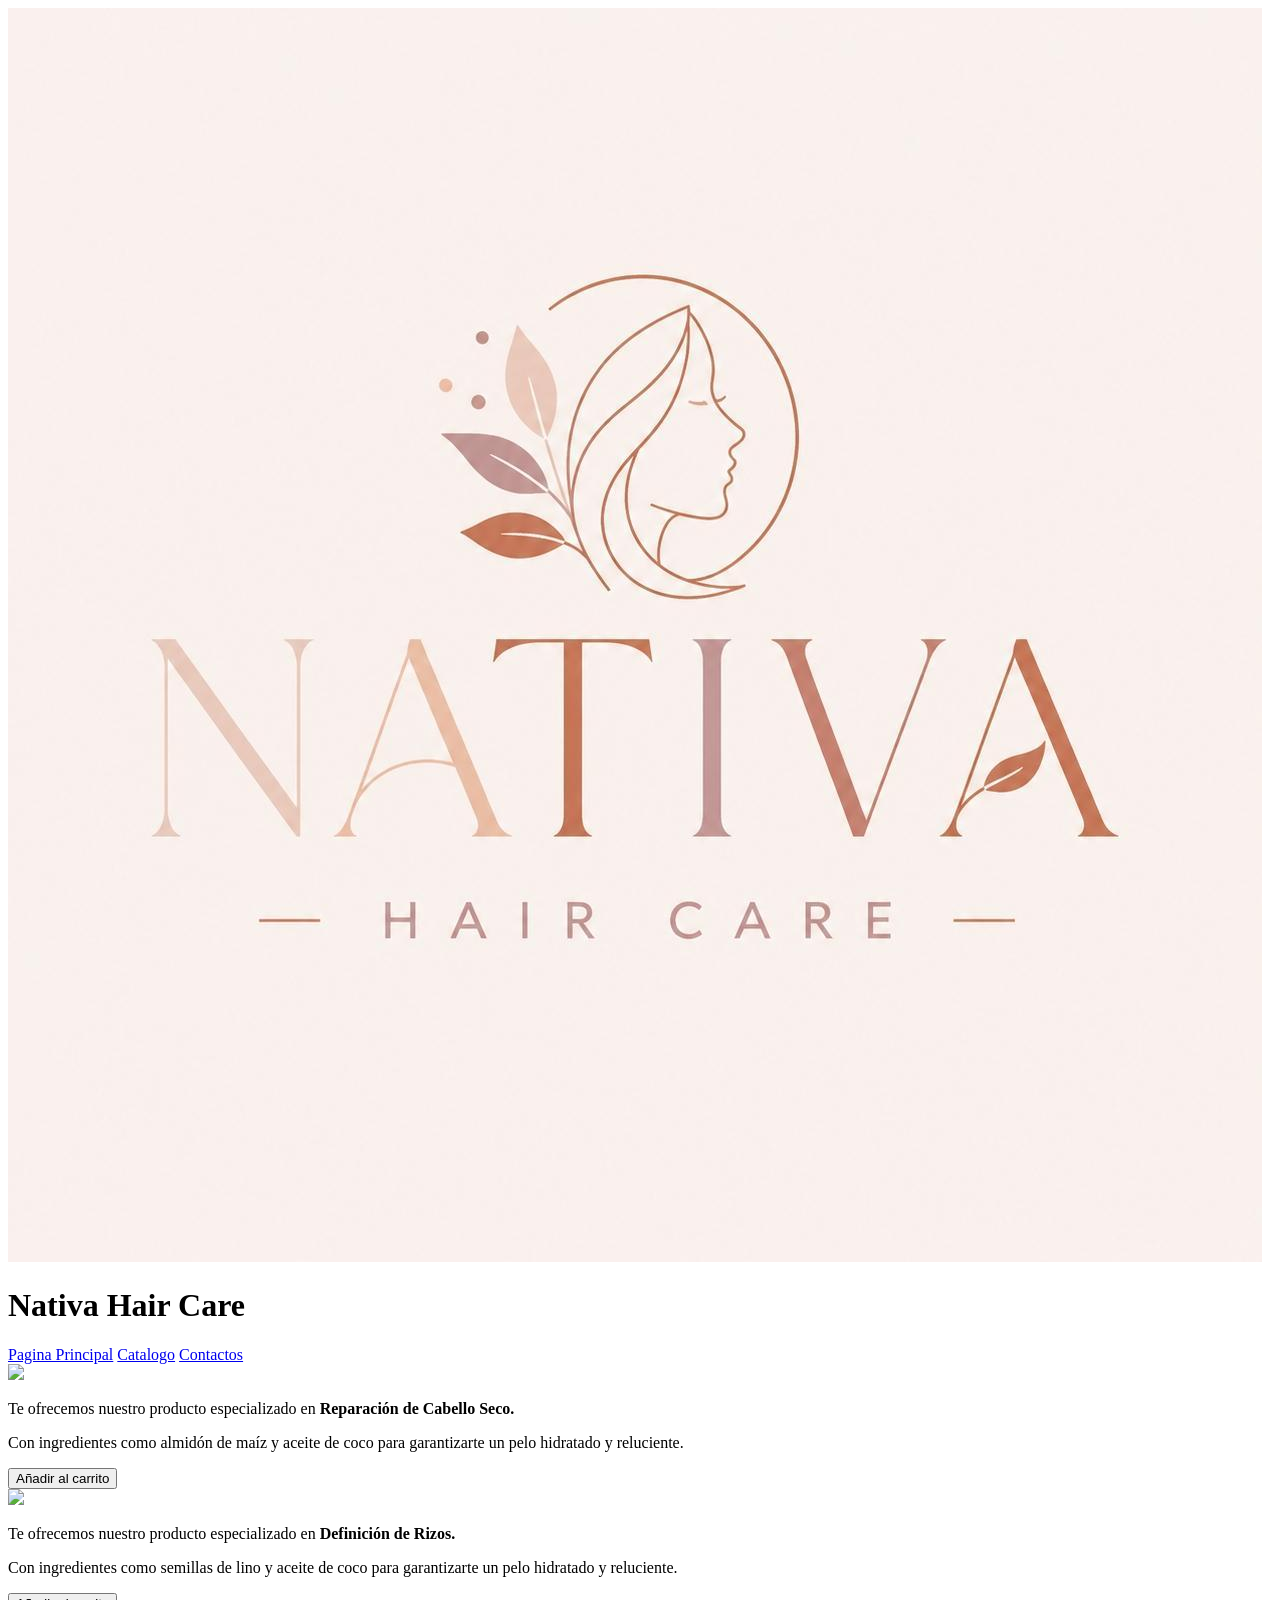
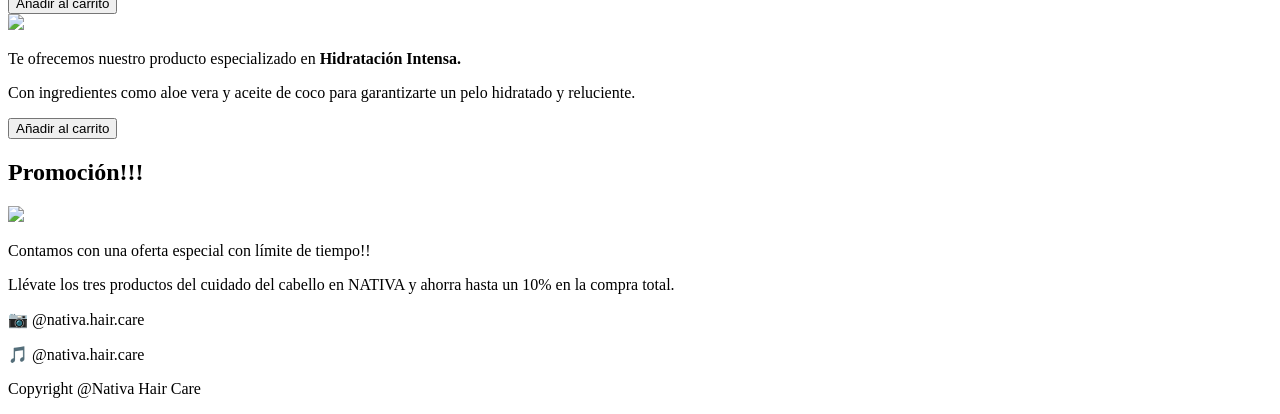
==== html/catalogo.html @ 09ba9d68 "Modificar catalogo html" ====
<!DOCTYPE html>
<html lang="es">
<head>
<meta charset="UTF-8">
<title>Catálogo</title>
<link rel="stylesheet" href="../css/catalogo.css">
<link rel="preconnect" href="https://fonts.googleapis.com">
<link rel="preconnect" href="https://fonts.gstatic.com" crossorigin>
<link href="https://fonts.googleapis.com/css2?family=Quicksand:wght@300..700&family=Rouge+Script&display=swap" rel="stylesheet">
</head>
<body>
<header>
<div>
<img id="logo" src="../imagenes/logo.jpg">
</div>
<div>
<h1>Nativa Hair Care</h1>
</div>
<div>
<a href="index.html">Pagina Principal</a>
<a href="../html/catalogo.html">Catalogo</a>
<a href="../html/contactos.html">Contactos</a>
</div>
</header>
<main>
<section class="catalogo">
<div class="producto">
<img src="../imagenes/producto1.jpg">
<p>
                   Te ofrecemos nuestro producto especializado en
<b>Reparación de Cabello Seco.</b>
</p>
<p>
                   Con ingredientes como almidón de maíz y aceite
                   de coco para garantizarte un pelo hidratado y reluciente.
</p>
<button>Añadir al carrito</button>
</div>
<div class="producto">
<img src="../imagenes/producto2.jpg">
<p>
                   Te ofrecemos nuestro producto especializado en
<b>Definición de Rizos.</b>
</p>
<p>
                   Con ingredientes como semillas de lino y aceite
                   de coco para garantizarte un pelo hidratado y reluciente.
</p>
<button>Añadir al carrito</button>
</div>
<div class="producto">
<img src="../imagenes/producto3.jpg">
<p>
                   Te ofrecemos nuestro producto especializado en
<b>Hidratación Intensa.</b>
</p>
<p>
                   Con ingredientes como aloe vera y aceite
                   de coco para garantizarte un pelo hidratado y reluciente.
</p>
<button>Añadir al carrito</button>
</div>
</section>
<section class="promo">
<h2>Promoción!!!</h2>
<img src="../imagenes/promocion.jpg">
<p>
               Contamos con una oferta especial con límite de tiempo!!
</p>
<p>
               Llévate los tres productos del cuidado del cabello en NATIVA
               y ahorra hasta un 10% en la compra total.
</p>
</section>
</main>
<footer>
<div>
<p>📷 @nativa.hair.care</p>
<p>🎵 @nativa.hair.care</p>
</div>
<p>Copyright @Nativa Hair Care</p>
</footer>
</body>
</html>
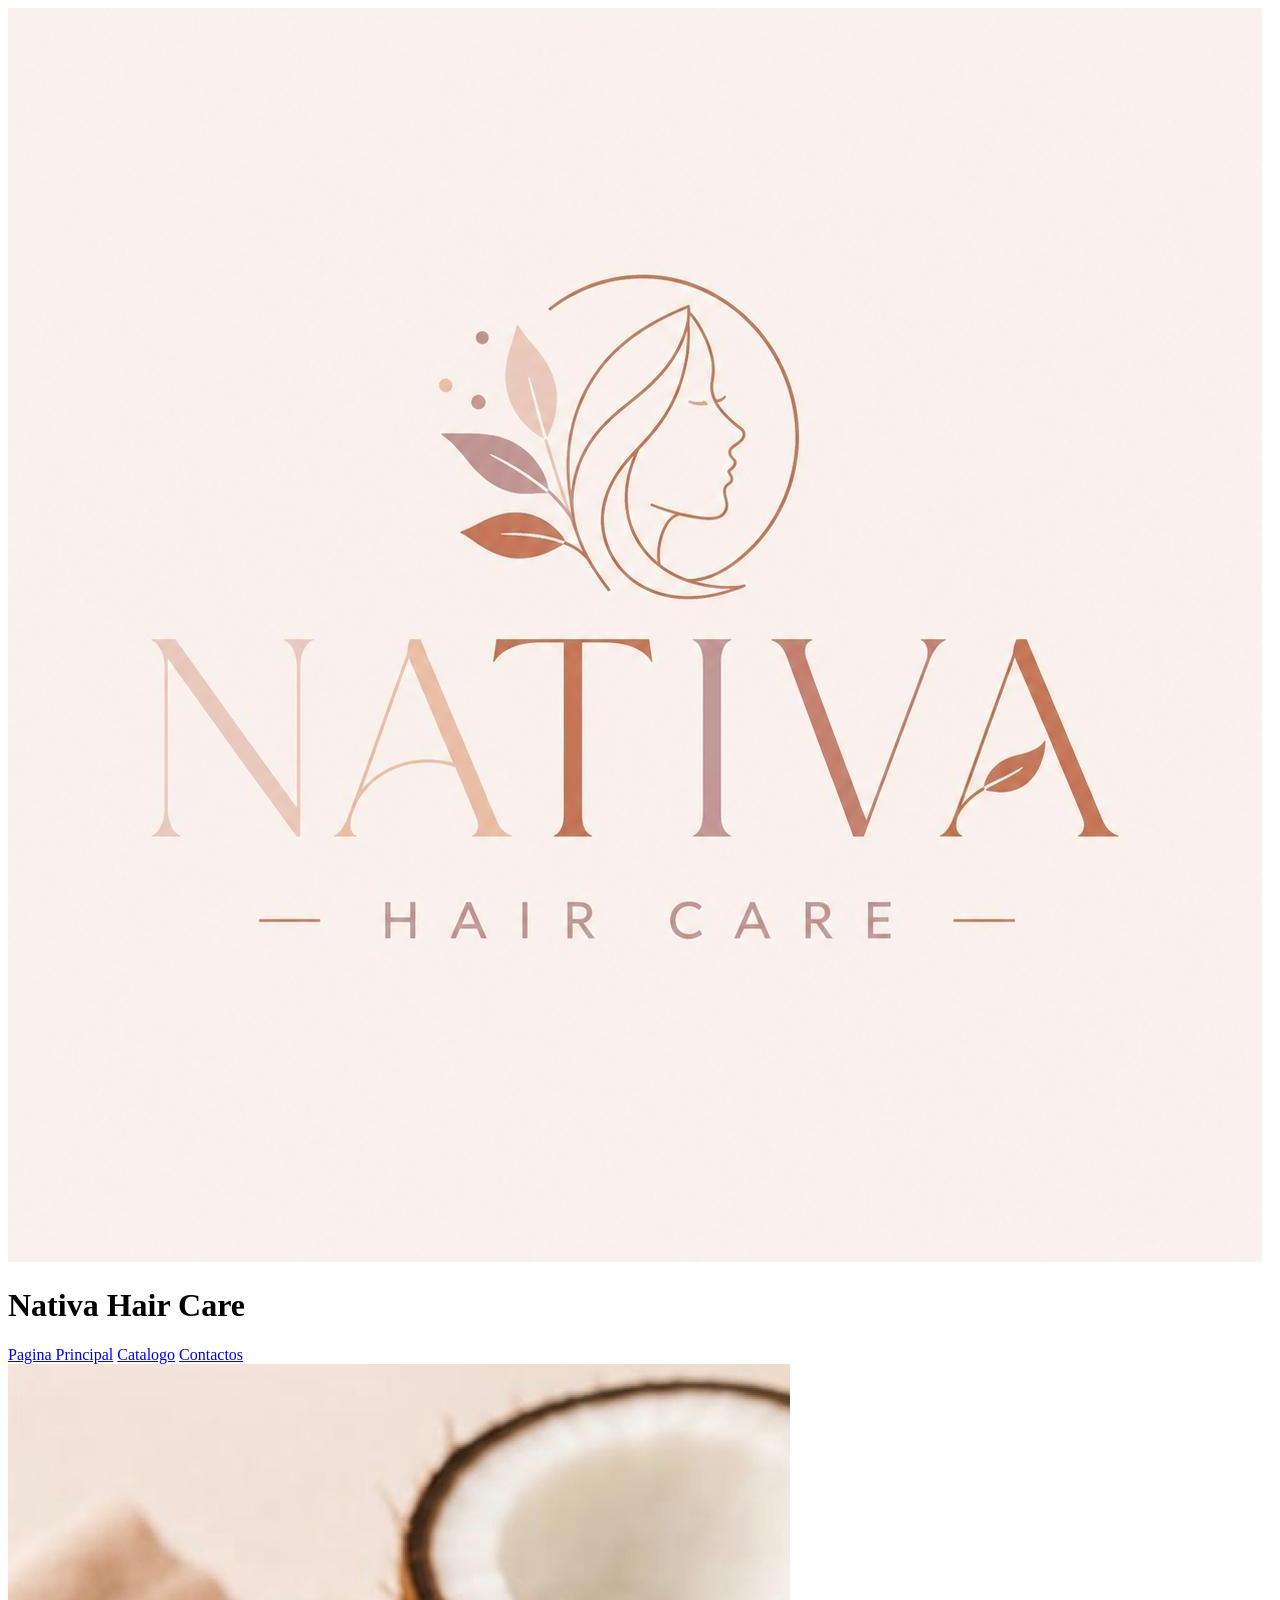
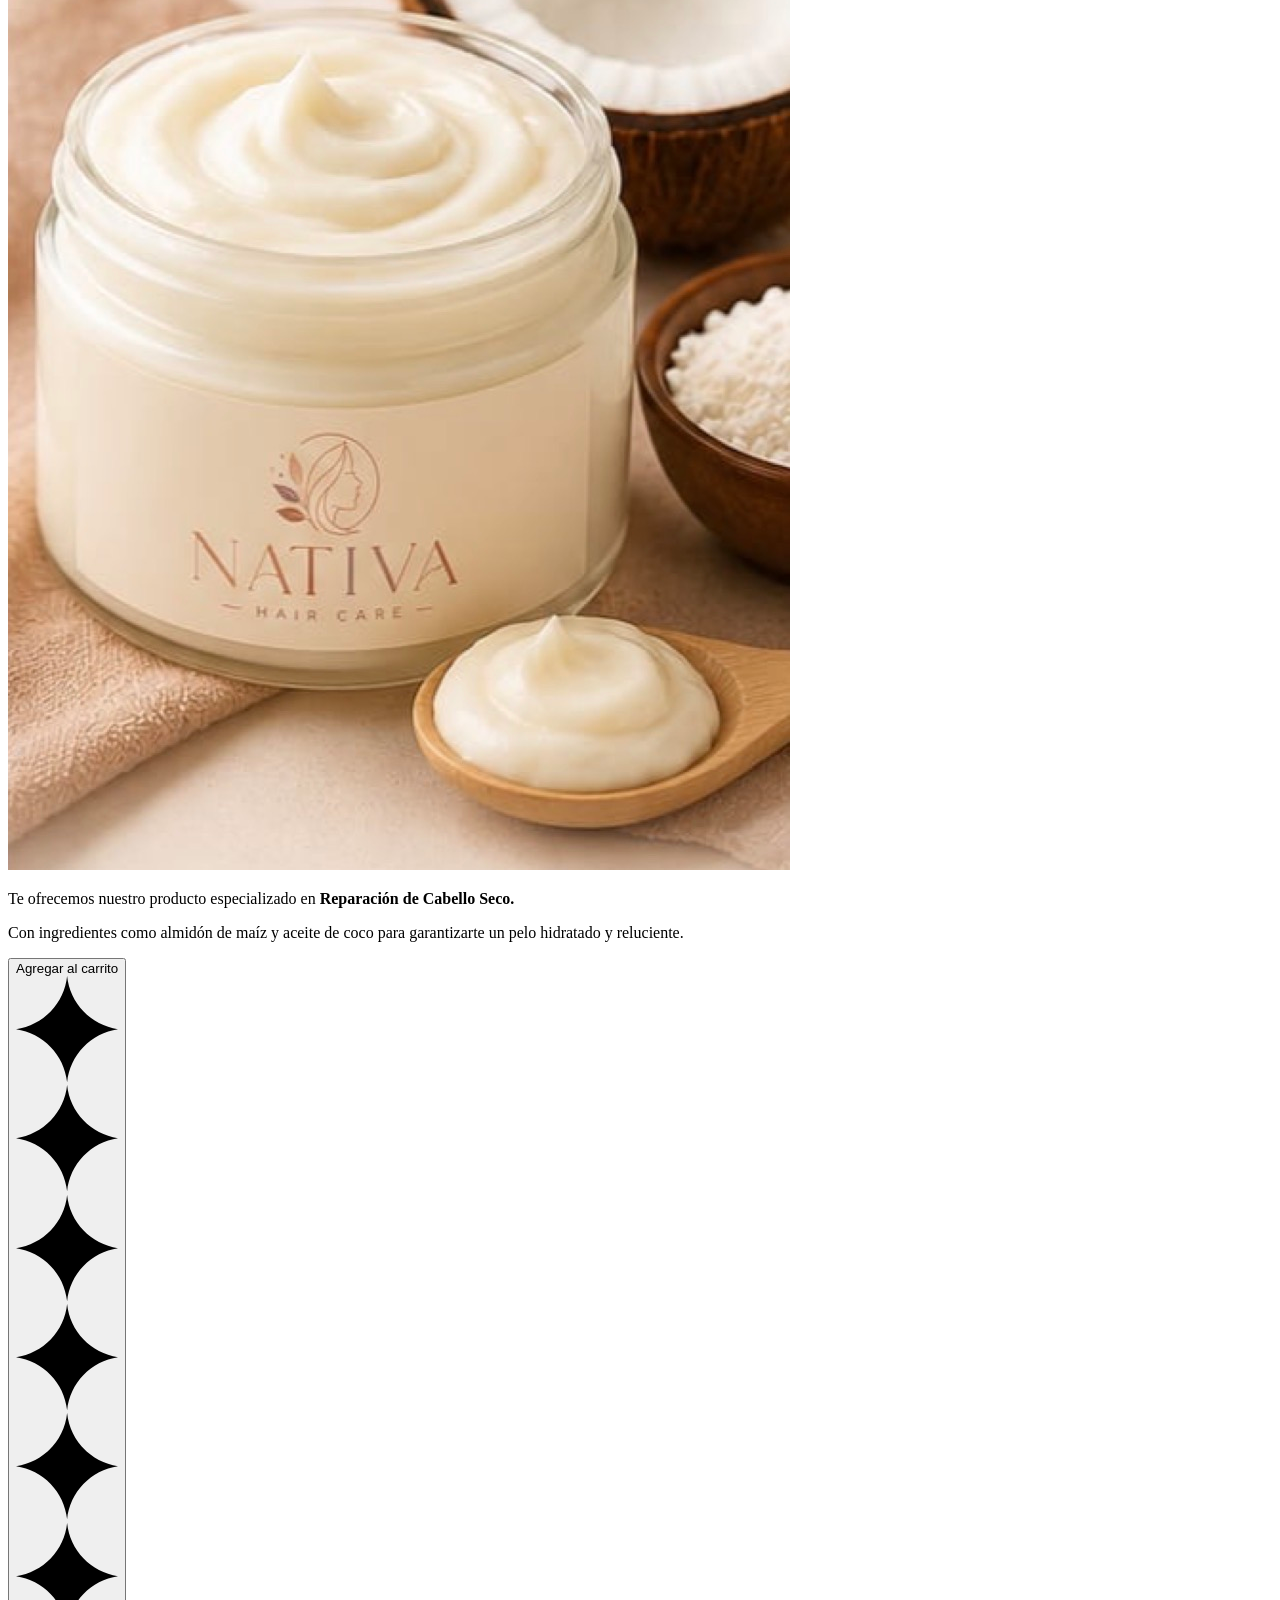
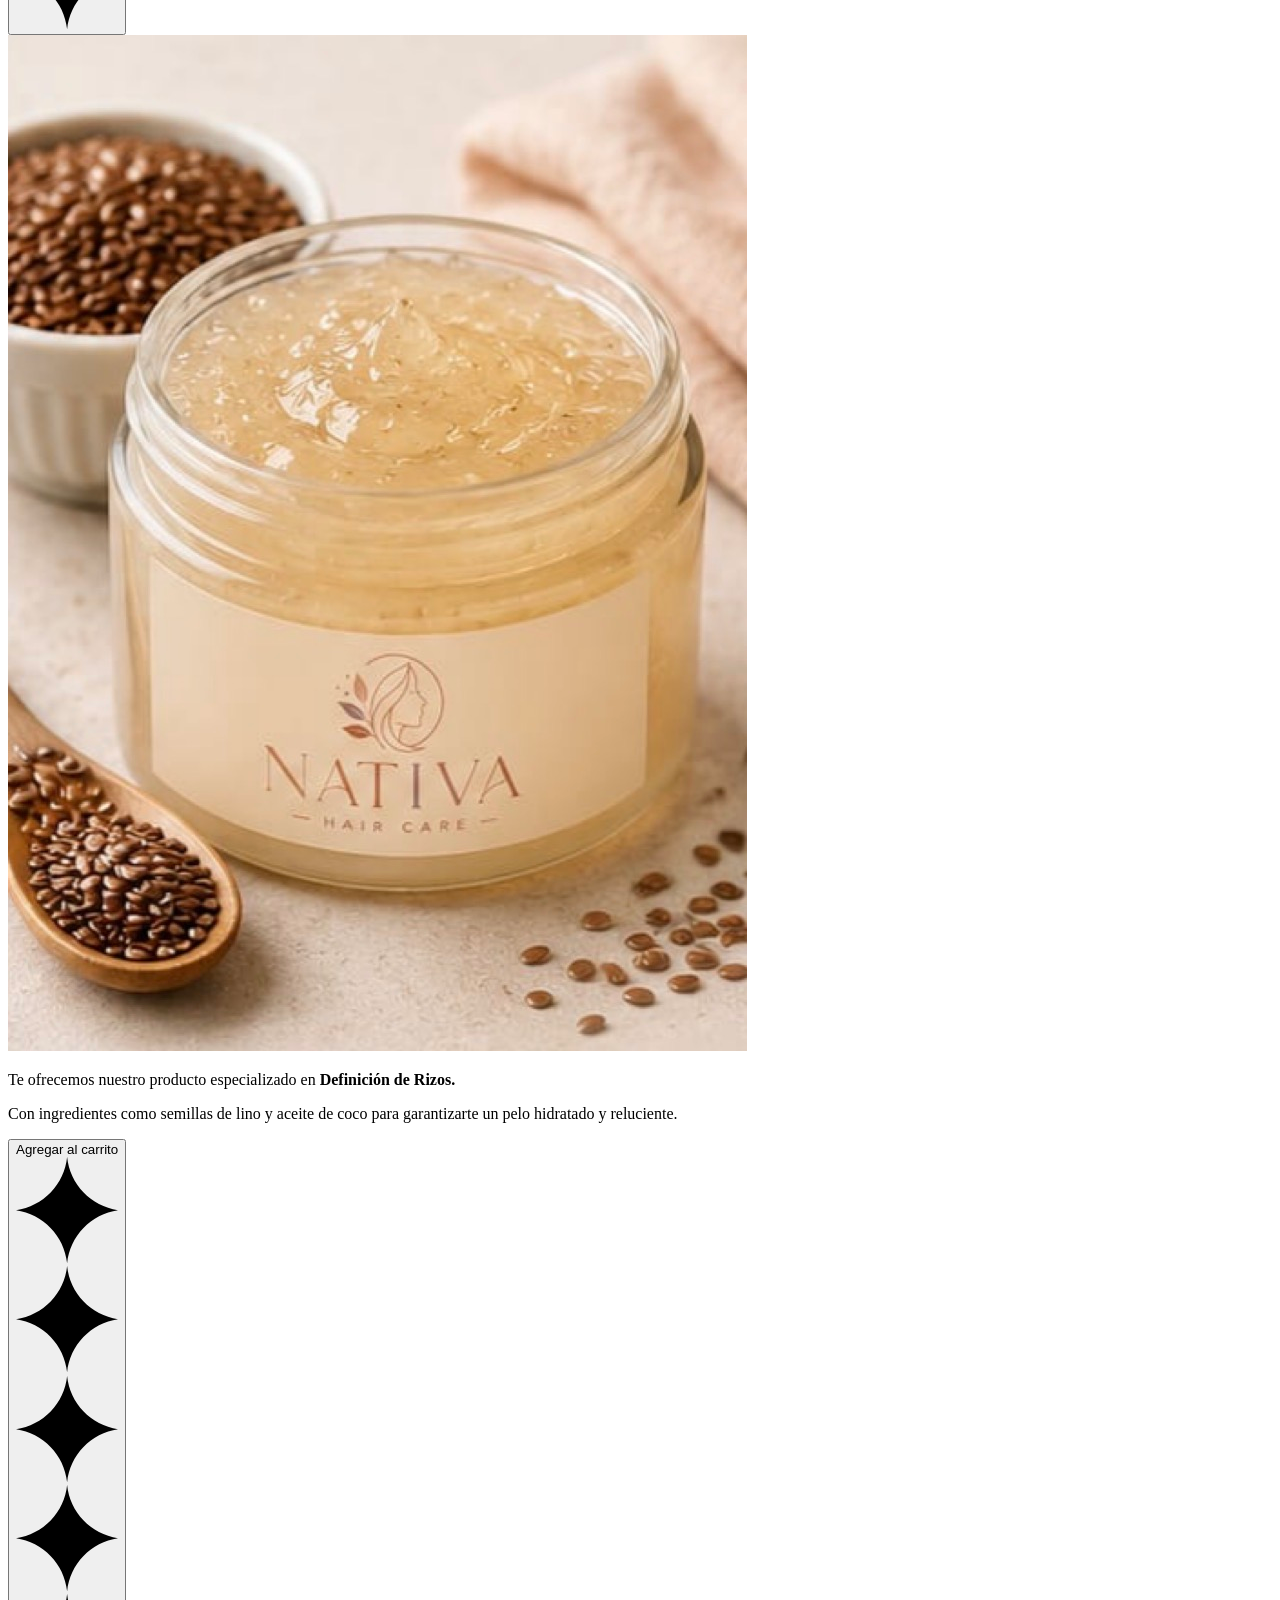
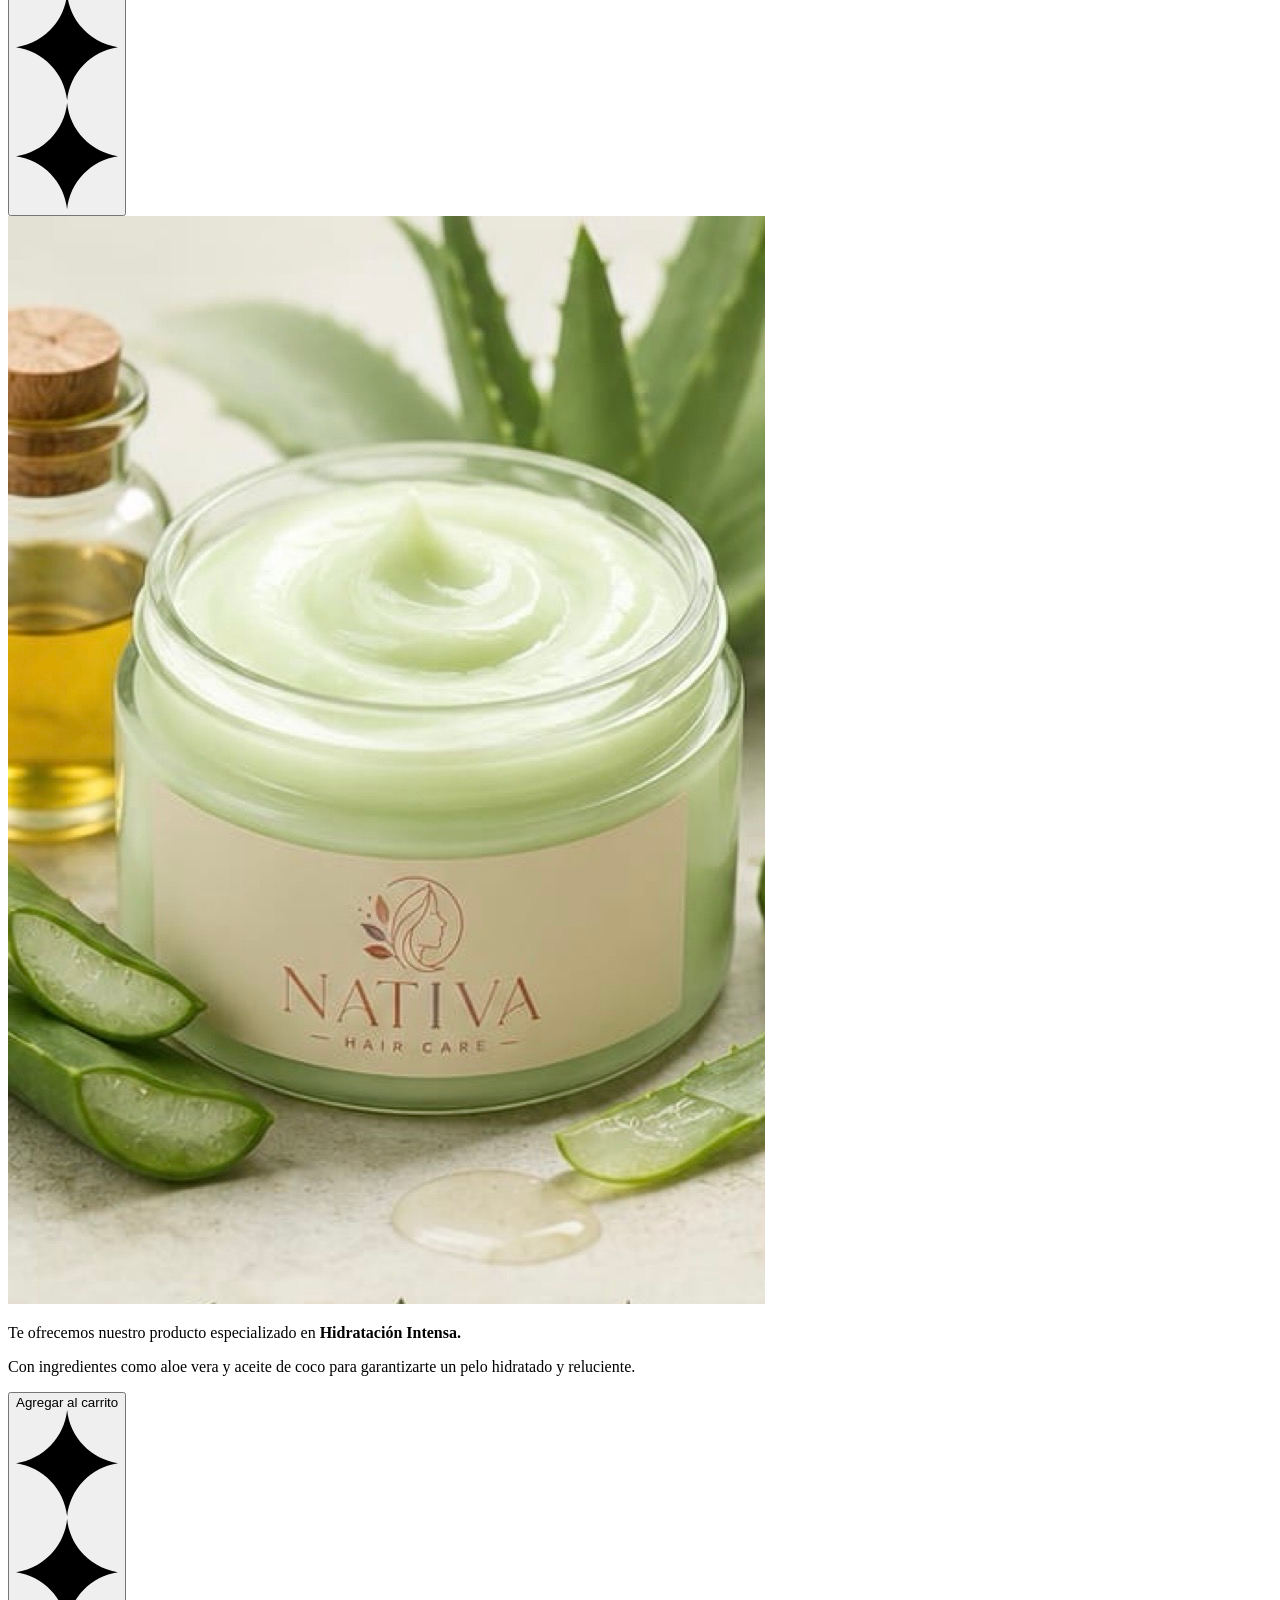
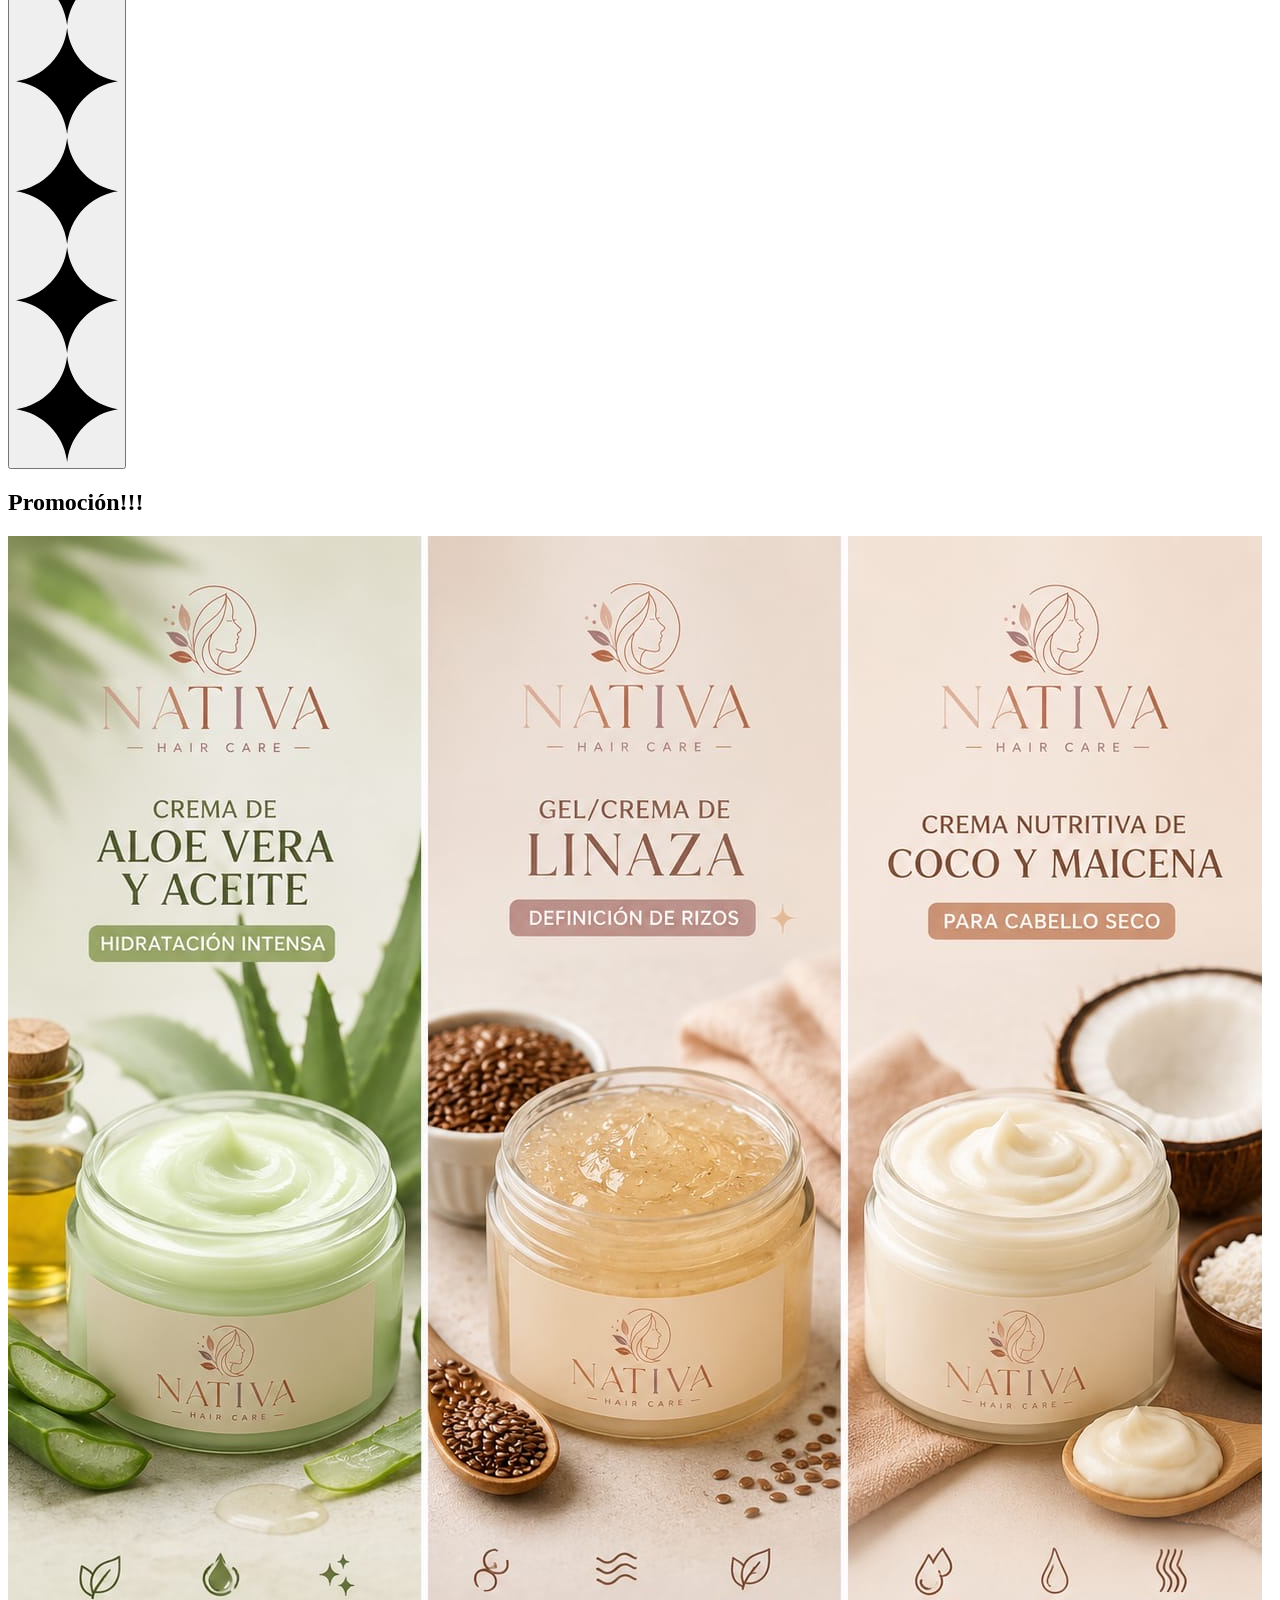
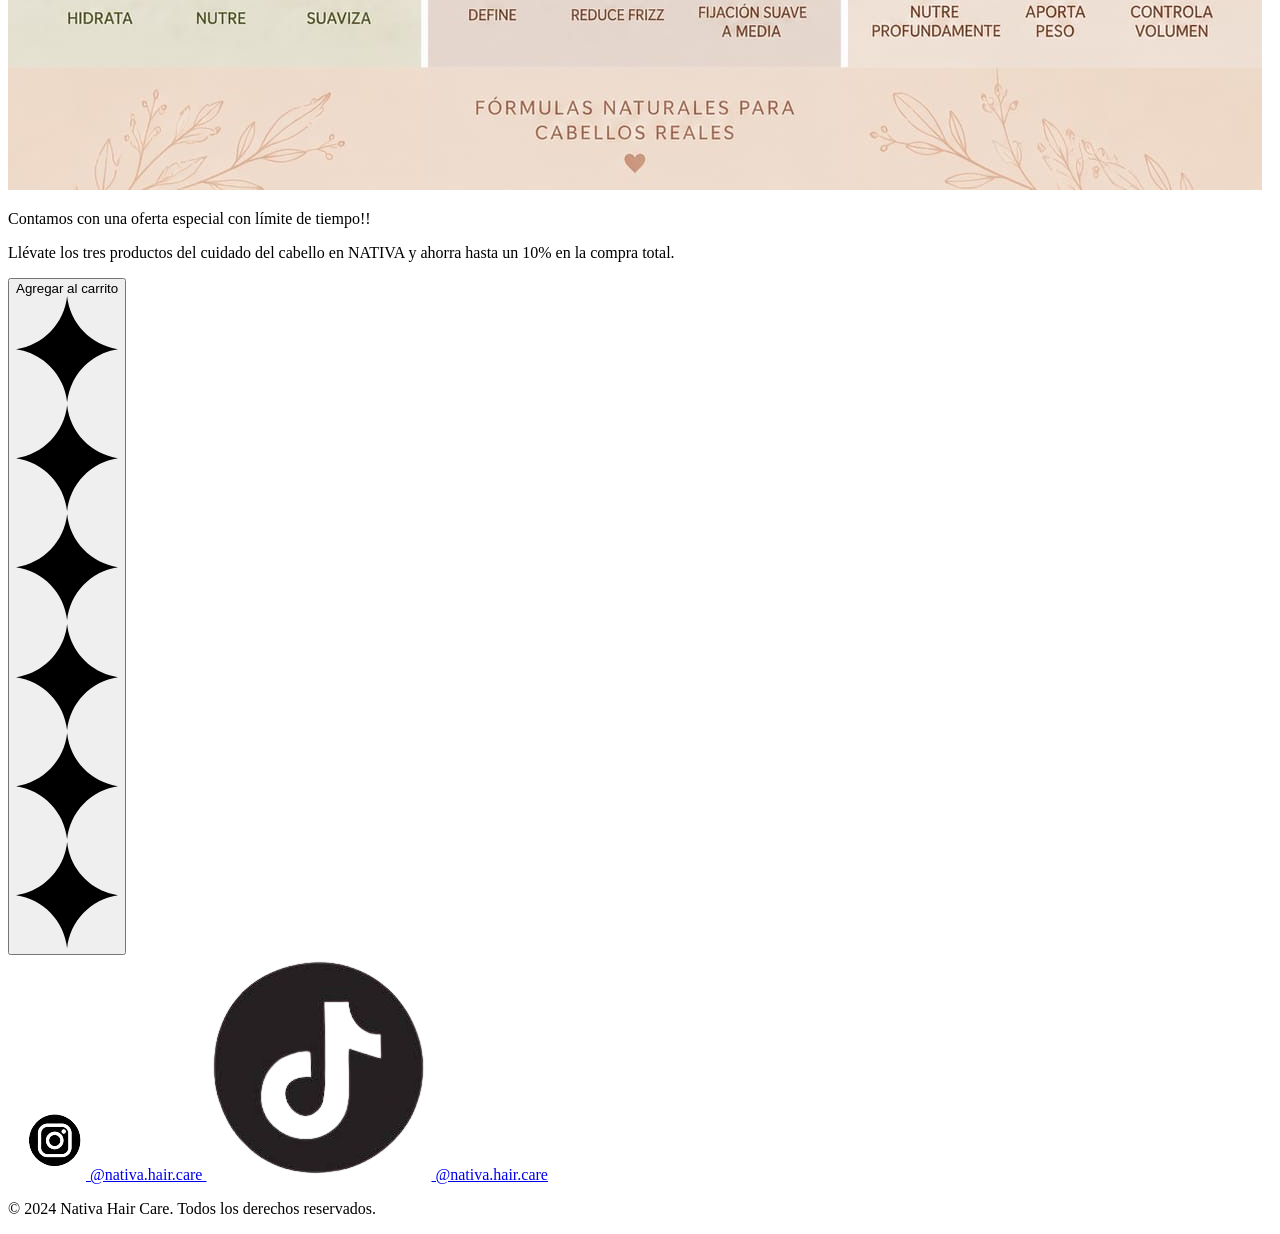
==== commit a3529214: "Pagina terminada" ====
--- a/html/catalogo.html
+++ b/html/catalogo.html
@@ -1,84 +1,422 @@
 <!DOCTYPE html>
 <html lang="es">
+
 <head>
-<meta charset="UTF-8">
-<title>Catálogo</title>
-<link rel="stylesheet" href="../css/catalogo.css">
-<link rel="preconnect" href="https://fonts.googleapis.com">
-<link rel="preconnect" href="https://fonts.gstatic.com" crossorigin>
-<link href="https://fonts.googleapis.com/css2?family=Quicksand:wght@300..700&family=Rouge+Script&display=swap" rel="stylesheet">
+    <meta charset="UTF-8">
+    <title>Catálogo</title>
+    <link rel="stylesheet" href="../css/catalogo.css">
+    <link rel="preconnect" href="https://fonts.googleapis.com">
+    <link rel="preconnect" href="https://fonts.gstatic.com" crossorigin>
+    <link href="https://fonts.googleapis.com/css2?family=Quicksand:wght@300..700&family=Rouge+Script&display=swap"
+        rel="stylesheet">
 </head>
+
 <body>
-<header>
-<div>
-<img id="logo" src="../imagenes/logo.jpg">
-</div>
-<div>
-<h1>Nativa Hair Care</h1>
-</div>
-<div>
-<a href="index.html">Pagina Principal</a>
-<a href="../html/catalogo.html">Catalogo</a>
-<a href="../html/contactos.html">Contactos</a>
-</div>
-</header>
-<main>
-<section class="catalogo">
-<div class="producto">
-<img src="../imagenes/producto1.jpg">
-<p>
-                   Te ofrecemos nuestro producto especializado en
-<b>Reparación de Cabello Seco.</b>
-</p>
-<p>
-                   Con ingredientes como almidón de maíz y aceite
-                   de coco para garantizarte un pelo hidratado y reluciente.
-</p>
-<button>Añadir al carrito</button>
-</div>
-<div class="producto">
-<img src="../imagenes/producto2.jpg">
-<p>
-                   Te ofrecemos nuestro producto especializado en
-<b>Definición de Rizos.</b>
-</p>
-<p>
-                   Con ingredientes como semillas de lino y aceite
-                   de coco para garantizarte un pelo hidratado y reluciente.
-</p>
-<button>Añadir al carrito</button>
-</div>
-<div class="producto">
-<img src="../imagenes/producto3.jpg">
-<p>
-                   Te ofrecemos nuestro producto especializado en
-<b>Hidratación Intensa.</b>
-</p>
-<p>
-                   Con ingredientes como aloe vera y aceite
-                   de coco para garantizarte un pelo hidratado y reluciente.
-</p>
-<button>Añadir al carrito</button>
-</div>
-</section>
-<section class="promo">
-<h2>Promoción!!!</h2>
-<img src="../imagenes/promocion.jpg">
-<p>
-               Contamos con una oferta especial con límite de tiempo!!
-</p>
-<p>
-               Llévate los tres productos del cuidado del cabello en NATIVA
-               y ahorra hasta un 10% en la compra total.
-</p>
-</section>
-</main>
-<footer>
-<div>
-<p>📷 @nativa.hair.care</p>
-<p>🎵 @nativa.hair.care</p>
-</div>
-<p>Copyright @Nativa Hair Care</p>
-</footer>
+    <header>
+        <div>
+            <img id="logo" src="../imagenes/logo.jpg">
+        </div>
+        <div>
+            <h1>Nativa Hair Care</h1>
+        </div>
+        <div>
+            <a href="../index.html">Pagina Principal</a>
+            <a href="../html/catalogo.html">Catalogo</a>
+            <a href="../html/contactos.html">Contactos</a>
+        </div>
+    </header>
+    <main>
+        <section class="catalogo">
+            <div class="producto">
+                <img src="../imagenes/producto1.jpg">
+                <p>
+                    Te ofrecemos nuestro producto especializado en
+                    <b>Reparación de Cabello Seco.</b>
+                </p>
+                <p>
+                    Con ingredientes como almidón de maíz y aceite
+                    de coco para garantizarte un pelo hidratado y reluciente.
+                </p>
+                <button>
+                    Agregar al carrito
+                    <div class="star-1">
+                        <svg xmlns="http://www.w3.org/2000/svg" xml:space="preserve" version="1.1"
+                            style="shape-rendering:geometricPrecision; text-rendering:geometricPrecision; image-rendering:optimizeQuality; fill-rule:evenodd; clip-rule:evenodd"
+                            viewBox="0 0 784.11 815.53" xmlns:xlink="http://www.w3.org/1999/xlink">
+                            <defs></defs>
+                            <g id="Layer_x0020_1">
+                                <metadata id="CorelCorpID_0Corel-Layer"></metadata>
+                                <path class="fil0"
+                                    d="M392.05 0c-20.9,210.08 -184.06,378.41 -392.05,407.78 207.96,29.37 371.12,197.68 392.05,407.74 20.93,-210.06 184.09,-378.37 392.05,-407.74 -207.98,-29.38 -371.16,-197.69 -392.06,-407.78z">
+                                </path>
+                            </g>
+                        </svg>
+                    </div>
+                    <div class="star-2">
+                        <svg xmlns="http://www.w3.org/2000/svg" xml:space="preserve" version="1.1"
+                            style="shape-rendering:geometricPrecision; text-rendering:geometricPrecision; image-rendering:optimizeQuality; fill-rule:evenodd; clip-rule:evenodd"
+                            viewBox="0 0 784.11 815.53" xmlns:xlink="http://www.w3.org/1999/xlink">
+                            <defs></defs>
+                            <g id="Layer_x0020_1">
+                                <metadata id="CorelCorpID_0Corel-Layer"></metadata>
+                                <path class="fil0"
+                                    d="M392.05 0c-20.9,210.08 -184.06,378.41 -392.05,407.78 207.96,29.37 371.12,197.68 392.05,407.74 20.93,-210.06 184.09,-378.37 392.05,-407.74 -207.98,-29.38 -371.16,-197.69 -392.06,-407.78z">
+                                </path>
+                            </g>
+                        </svg>
+                    </div>
+                    <div class="star-3">
+                        <svg xmlns="http://www.w3.org/2000/svg" xml:space="preserve" version="1.1"
+                            style="shape-rendering:geometricPrecision; text-rendering:geometricPrecision; image-rendering:optimizeQuality; fill-rule:evenodd; clip-rule:evenodd"
+                            viewBox="0 0 784.11 815.53" xmlns:xlink="http://www.w3.org/1999/xlink">
+                            <defs></defs>
+                            <g id="Layer_x0020_1">
+                                <metadata id="CorelCorpID_0Corel-Layer"></metadata>
+                                <path class="fil0"
+                                    d="M392.05 0c-20.9,210.08 -184.06,378.41 -392.05,407.78 207.96,29.37 371.12,197.68 392.05,407.74 20.93,-210.06 184.09,-378.37 392.05,-407.74 -207.98,-29.38 -371.16,-197.69 -392.06,-407.78z">
+                                </path>
+                            </g>
+                        </svg>
+                    </div>
+                    <div class="star-4">
+                        <svg xmlns="http://www.w3.org/2000/svg" xml:space="preserve" version="1.1"
+                            style="shape-rendering:geometricPrecision; text-rendering:geometricPrecision; image-rendering:optimizeQuality; fill-rule:evenodd; clip-rule:evenodd"
+                            viewBox="0 0 784.11 815.53" xmlns:xlink="http://www.w3.org/1999/xlink">
+                            <defs></defs>
+                            <g id="Layer_x0020_1">
+                                <metadata id="CorelCorpID_0Corel-Layer"></metadata>
+                                <path class="fil0"
+                                    d="M392.05 0c-20.9,210.08 -184.06,378.41 -392.05,407.78 207.96,29.37 371.12,197.68 392.05,407.74 20.93,-210.06 184.09,-378.37 392.05,-407.74 -207.98,-29.38 -371.16,-197.69 -392.06,-407.78z">
+                                </path>
+                            </g>
+                        </svg>
+                    </div>
+                    <div class="star-5">
+                        <svg xmlns="http://www.w3.org/2000/svg" xml:space="preserve" version="1.1"
+                            style="shape-rendering:geometricPrecision; text-rendering:geometricPrecision; image-rendering:optimizeQuality; fill-rule:evenodd; clip-rule:evenodd"
+                            viewBox="0 0 784.11 815.53" xmlns:xlink="http://www.w3.org/1999/xlink">
+                            <defs></defs>
+                            <g id="Layer_x0020_1">
+                                <metadata id="CorelCorpID_0Corel-Layer"></metadata>
+                                <path class="fil0"
+                                    d="M392.05 0c-20.9,210.08 -184.06,378.41 -392.05,407.78 207.96,29.37 371.12,197.68 392.05,407.74 20.93,-210.06 184.09,-378.37 392.05,-407.74 -207.98,-29.38 -371.16,-197.69 -392.06,-407.78z">
+                                </path>
+                            </g>
+                        </svg>
+                    </div>
+                    <div class="star-6">
+                        <svg xmlns="http://www.w3.org/2000/svg" xml:space="preserve" version="1.1"
+                            style="shape-rendering:geometricPrecision; text-rendering:geometricPrecision; image-rendering:optimizeQuality; fill-rule:evenodd; clip-rule:evenodd"
+                            viewBox="0 0 784.11 815.53" xmlns:xlink="http://www.w3.org/1999/xlink">
+                            <defs></defs>
+                            <g id="Layer_x0020_1">
+                                <metadata id="CorelCorpID_0Corel-Layer"></metadata>
+                                <path class="fil0"
+                                    d="M392.05 0c-20.9,210.08 -184.06,378.41 -392.05,407.78 207.96,29.37 371.12,197.68 392.05,407.74 20.93,-210.06 184.09,-378.37 392.05,-407.74 -207.98,-29.38 -371.16,-197.69 -392.06,-407.78z">
+                                </path>
+                            </g>
+                        </svg>
+                    </div>
+                </button>
+            </div>
+            <div class="producto">
+                <img src="../imagenes/producto2.jpg">
+                <p>
+                    Te ofrecemos nuestro producto especializado en
+                    <b>Definición de Rizos.</b>
+                </p>
+                <p>
+                    Con ingredientes como semillas de lino y aceite
+                    de coco para garantizarte un pelo hidratado y reluciente.
+                </p>
+                <button>
+                    Agregar al carrito  
+                    <div class="star-1">
+                        <svg xmlns="http://www.w3.org/2000/svg" xml:space="preserve" version="1.1"
+                            style="shape-rendering:geometricPrecision; text-rendering:geometricPrecision; image-rendering:optimizeQuality; fill-rule:evenodd; clip-rule:evenodd"
+                            viewBox="0 0 784.11 815.53" xmlns:xlink="http://www.w3.org/1999/xlink">
+                            <defs></defs>
+                            <g id="Layer_x0020_1">
+                                <metadata id="CorelCorpID_0Corel-Layer"></metadata>
+                                <path class="fil0"
+                                    d="M392.05 0c-20.9,210.08 -184.06,378.41 -392.05,407.78 207.96,29.37 371.12,197.68 392.05,407.74 20.93,-210.06 184.09,-378.37 392.05,-407.74 -207.98,-29.38 -371.16,-197.69 -392.06,-407.78z">
+                                </path>
+                            </g>
+                        </svg>
+                    </div>
+                    <div class="star-2">
+                        <svg xmlns="http://www.w3.org/2000/svg" xml:space="preserve" version="1.1"
+                            style="shape-rendering:geometricPrecision; text-rendering:geometricPrecision; image-rendering:optimizeQuality; fill-rule:evenodd; clip-rule:evenodd"
+                            viewBox="0 0 784.11 815.53" xmlns:xlink="http://www.w3.org/1999/xlink">
+                            <defs></defs>
+                            <g id="Layer_x0020_1">
+                                <metadata id="CorelCorpID_0Corel-Layer"></metadata>
+                                <path class="fil0"
+                                    d="M392.05 0c-20.9,210.08 -184.06,378.41 -392.05,407.78 207.96,29.37 371.12,197.68 392.05,407.74 20.93,-210.06 184.09,-378.37 392.05,-407.74 -207.98,-29.38 -371.16,-197.69 -392.06,-407.78z">
+                                </path>
+                            </g>
+                        </svg>
+                    </div>
+                    <div class="star-3">
+                        <svg xmlns="http://www.w3.org/2000/svg" xml:space="preserve" version="1.1"
+                            style="shape-rendering:geometricPrecision; text-rendering:geometricPrecision; image-rendering:optimizeQuality; fill-rule:evenodd; clip-rule:evenodd"
+                            viewBox="0 0 784.11 815.53" xmlns:xlink="http://www.w3.org/1999/xlink">
+                            <defs></defs>
+                            <g id="Layer_x0020_1">
+                                <metadata id="CorelCorpID_0Corel-Layer"></metadata>
+                                <path class="fil0"
+                                    d="M392.05 0c-20.9,210.08 -184.06,378.41 -392.05,407.78 207.96,29.37 371.12,197.68 392.05,407.74 20.93,-210.06 184.09,-378.37 392.05,-407.74 -207.98,-29.38 -371.16,-197.69 -392.06,-407.78z">
+                                </path>
+                            </g>
+                        </svg>
+                    </div>
+                    <div class="star-4">
+                        <svg xmlns="http://www.w3.org/2000/svg" xml:space="preserve" version="1.1"
+                            style="shape-rendering:geometricPrecision; text-rendering:geometricPrecision; image-rendering:optimizeQuality; fill-rule:evenodd; clip-rule:evenodd"
+                            viewBox="0 0 784.11 815.53" xmlns:xlink="http://www.w3.org/1999/xlink">
+                            <defs></defs>
+                            <g id="Layer_x0020_1">
+                                <metadata id="CorelCorpID_0Corel-Layer"></metadata>
+                                <path class="fil0"
+                                    d="M392.05 0c-20.9,210.08 -184.06,378.41 -392.05,407.78 207.96,29.37 371.12,197.68 392.05,407.74 20.93,-210.06 184.09,-378.37 392.05,-407.74 -207.98,-29.38 -371.16,-197.69 -392.06,-407.78z">
+                                </path>
+                            </g>
+                        </svg>
+                    </div>
+                    <div class="star-5">
+                        <svg xmlns="http://www.w3.org/2000/svg" xml:space="preserve" version="1.1"
+                            style="shape-rendering:geometricPrecision; text-rendering:geometricPrecision; image-rendering:optimizeQuality; fill-rule:evenodd; clip-rule:evenodd"
+                            viewBox="0 0 784.11 815.53" xmlns:xlink="http://www.w3.org/1999/xlink">
+                            <defs></defs>
+                            <g id="Layer_x0020_1">
+                                <metadata id="CorelCorpID_0Corel-Layer"></metadata>
+                                <path class="fil0"
+                                    d="M392.05 0c-20.9,210.08 -184.06,378.41 -392.05,407.78 207.96,29.37 371.12,197.68 392.05,407.74 20.93,-210.06 184.09,-378.37 392.05,-407.74 -207.98,-29.38 -371.16,-197.69 -392.06,-407.78z">
+                                </path>
+                            </g>
+                        </svg>
+                    </div>
+                    <div class="star-6">
+                        <svg xmlns="http://www.w3.org/2000/svg" xml:space="preserve" version="1.1"
+                            style="shape-rendering:geometricPrecision; text-rendering:geometricPrecision; image-rendering:optimizeQuality; fill-rule:evenodd; clip-rule:evenodd"
+                            viewBox="0 0 784.11 815.53" xmlns:xlink="http://www.w3.org/1999/xlink">
+                            <defs></defs>
+                            <g id="Layer_x0020_1">
+                                <metadata id="CorelCorpID_0Corel-Layer"></metadata>
+                                <path class="fil0"
+                                    d="M392.05 0c-20.9,210.08 -184.06,378.41 -392.05,407.78 207.96,29.37 371.12,197.68 392.05,407.74 20.93,-210.06 184.09,-378.37 392.05,-407.74 -207.98,-29.38 -371.16,-197.69 -392.06,-407.78z">
+                                </path>
+                            </g>
+                        </svg>
+                    </div>
+                </button>
+
+            </div>
+            <div class="producto">
+                <img src="../imagenes/producto3.jpg">
+                <p>
+                    Te ofrecemos nuestro producto especializado en
+                    <b>Hidratación Intensa.</b>
+                </p>
+                <p>
+                    Con ingredientes como aloe vera y aceite
+                    de coco para garantizarte un pelo hidratado y reluciente.
+                </p>
+                <button>
+                    Agregar al carrito
+                    <div class="star-1">
+                        <svg xmlns="http://www.w3.org/2000/svg" xml:space="preserve" version="1.1"
+                            style="shape-rendering:geometricPrecision; text-rendering:geometricPrecision; image-rendering:optimizeQuality; fill-rule:evenodd; clip-rule:evenodd"
+                            viewBox="0 0 784.11 815.53" xmlns:xlink="http://www.w3.org/1999/xlink">
+                            <defs></defs>
+                            <g id="Layer_x0020_1">
+                                <metadata id="CorelCorpID_0Corel-Layer"></metadata>
+                                <path class="fil0"
+                                    d="M392.05 0c-20.9,210.08 -184.06,378.41 -392.05,407.78 207.96,29.37 371.12,197.68 392.05,407.74 20.93,-210.06 184.09,-378.37 392.05,-407.74 -207.98,-29.38 -371.16,-197.69 -392.06,-407.78z">
+                                </path>
+                            </g>
+                        </svg>
+                    </div>
+                    <div class="star-2">
+                        <svg xmlns="http://www.w3.org/2000/svg" xml:space="preserve" version="1.1"
+                            style="shape-rendering:geometricPrecision; text-rendering:geometricPrecision; image-rendering:optimizeQuality; fill-rule:evenodd; clip-rule:evenodd"
+                            viewBox="0 0 784.11 815.53" xmlns:xlink="http://www.w3.org/1999/xlink">
+                            <defs></defs>
+                            <g id="Layer_x0020_1">
+                                <metadata id="CorelCorpID_0Corel-Layer"></metadata>
+                                <path class="fil0"
+                                    d="M392.05 0c-20.9,210.08 -184.06,378.41 -392.05,407.78 207.96,29.37 371.12,197.68 392.05,407.74 20.93,-210.06 184.09,-378.37 392.05,-407.74 -207.98,-29.38 -371.16,-197.69 -392.06,-407.78z">
+                                </path>
+                            </g>
+                        </svg>
+                    </div>
+                    <div class="star-3">
+                        <svg xmlns="http://www.w3.org/2000/svg" xml:space="preserve" version="1.1"
+                            style="shape-rendering:geometricPrecision; text-rendering:geometricPrecision; image-rendering:optimizeQuality; fill-rule:evenodd; clip-rule:evenodd"
+                            viewBox="0 0 784.11 815.53" xmlns:xlink="http://www.w3.org/1999/xlink">
+                            <defs></defs>
+                            <g id="Layer_x0020_1">
+                                <metadata id="CorelCorpID_0Corel-Layer"></metadata>
+                                <path class="fil0"
+                                    d="M392.05 0c-20.9,210.08 -184.06,378.41 -392.05,407.78 207.96,29.37 371.12,197.68 392.05,407.74 20.93,-210.06 184.09,-378.37 392.05,-407.74 -207.98,-29.38 -371.16,-197.69 -392.06,-407.78z">
+                                </path>
+                            </g>
+                        </svg>
+                    </div>
+                    <div class="star-4">
+                        <svg xmlns="http://www.w3.org/2000/svg" xml:space="preserve" version="1.1"
+                            style="shape-rendering:geometricPrecision; text-rendering:geometricPrecision; image-rendering:optimizeQuality; fill-rule:evenodd; clip-rule:evenodd"
+                            viewBox="0 0 784.11 815.53" xmlns:xlink="http://www.w3.org/1999/xlink">
+                            <defs></defs>
+                            <g id="Layer_x0020_1">
+                                <metadata id="CorelCorpID_0Corel-Layer"></metadata>
+                                <path class="fil0"
+                                    d="M392.05 0c-20.9,210.08 -184.06,378.41 -392.05,407.78 207.96,29.37 371.12,197.68 392.05,407.74 20.93,-210.06 184.09,-378.37 392.05,-407.74 -207.98,-29.38 -371.16,-197.69 -392.06,-407.78z">
+                                </path>
+                            </g>
+                        </svg>
+                    </div>
+                    <div class="star-5">
+                        <svg xmlns="http://www.w3.org/2000/svg" xml:space="preserve" version="1.1"
+                            style="shape-rendering:geometricPrecision; text-rendering:geometricPrecision; image-rendering:optimizeQuality; fill-rule:evenodd; clip-rule:evenodd"
+                            viewBox="0 0 784.11 815.53" xmlns:xlink="http://www.w3.org/1999/xlink">
+                            <defs></defs>
+                            <g id="Layer_x0020_1">
+                                <metadata id="CorelCorpID_0Corel-Layer"></metadata>
+                                <path class="fil0"
+                                    d="M392.05 0c-20.9,210.08 -184.06,378.41 -392.05,407.78 207.96,29.37 371.12,197.68 392.05,407.74 20.93,-210.06 184.09,-378.37 392.05,-407.74 -207.98,-29.38 -371.16,-197.69 -392.06,-407.78z">
+                                </path>
+                            </g>
+                        </svg>
+                    </div>
+                    <div class="star-6">
+                        <svg xmlns="http://www.w3.org/2000/svg" xml:space="preserve" version="1.1"
+                            style="shape-rendering:geometricPrecision; text-rendering:geometricPrecision; image-rendering:optimizeQuality; fill-rule:evenodd; clip-rule:evenodd"
+                            viewBox="0 0 784.11 815.53" xmlns:xlink="http://www.w3.org/1999/xlink">
+                            <defs></defs>
+                            <g id="Layer_x0020_1">
+                                <metadata id="CorelCorpID_0Corel-Layer"></metadata>
+                                <path class="fil0"
+                                    d="M392.05 0c-20.9,210.08 -184.06,378.41 -392.05,407.78 207.96,29.37 371.12,197.68 392.05,407.74 20.93,-210.06 184.09,-378.37 392.05,-407.74 -207.98,-29.38 -371.16,-197.69 -392.06,-407.78z">
+                                </path>
+                            </g>
+                        </svg>
+                    </div>
+                </button>
+            </div>
+        </section>
+        <section class="promo">
+            <h2>Promoción!!!</h2>
+            <img src="../imagenes/promocion.jpg">
+            <p>
+                Contamos con una oferta especial con límite de tiempo!!
+            </p>
+            <p>
+                Llévate los tres productos del cuidado del cabello en NATIVA
+                y ahorra hasta un 10% en la compra total.
+            </p>
+            <button>
+                    Agregar al carrito
+                    <div class="star-1">
+                        <svg xmlns="http://www.w3.org/2000/svg" xml:space="preserve" version="1.1"
+                            style="shape-rendering:geometricPrecision; text-rendering:geometricPrecision; image-rendering:optimizeQuality; fill-rule:evenodd; clip-rule:evenodd"
+                            viewBox="0 0 784.11 815.53" xmlns:xlink="http://www.w3.org/1999/xlink">
+                            <defs></defs>
+                            <g id="Layer_x0020_1">
+                                <metadata id="CorelCorpID_0Corel-Layer"></metadata>
+                                <path class="fil0"
+                                    d="M392.05 0c-20.9,210.08 -184.06,378.41 -392.05,407.78 207.96,29.37 371.12,197.68 392.05,407.74 20.93,-210.06 184.09,-378.37 392.05,-407.74 -207.98,-29.38 -371.16,-197.69 -392.06,-407.78z">
+                                </path>
+                            </g>
+                        </svg>
+                    </div>
+                    <div class="star-2">
+                        <svg xmlns="http://www.w3.org/2000/svg" xml:space="preserve" version="1.1"
+                            style="shape-rendering:geometricPrecision; text-rendering:geometricPrecision; image-rendering:optimizeQuality; fill-rule:evenodd; clip-rule:evenodd"
+                            viewBox="0 0 784.11 815.53" xmlns:xlink="http://www.w3.org/1999/xlink">
+                            <defs></defs>
+                            <g id="Layer_x0020_1">
+                                <metadata id="CorelCorpID_0Corel-Layer"></metadata>
+                                <path class="fil0"
+                                    d="M392.05 0c-20.9,210.08 -184.06,378.41 -392.05,407.78 207.96,29.37 371.12,197.68 392.05,407.74 20.93,-210.06 184.09,-378.37 392.05,-407.74 -207.98,-29.38 -371.16,-197.69 -392.06,-407.78z">
+                                </path>
+                            </g>
+                        </svg>
+                    </div>
+                    <div class="star-3">
+                        <svg xmlns="http://www.w3.org/2000/svg" xml:space="preserve" version="1.1"
+                            style="shape-rendering:geometricPrecision; text-rendering:geometricPrecision; image-rendering:optimizeQuality; fill-rule:evenodd; clip-rule:evenodd"
+                            viewBox="0 0 784.11 815.53" xmlns:xlink="http://www.w3.org/1999/xlink">
+                            <defs></defs>
+                            <g id="Layer_x0020_1">
+                                <metadata id="CorelCorpID_0Corel-Layer"></metadata>
+                                <path class="fil0"
+                                    d="M392.05 0c-20.9,210.08 -184.06,378.41 -392.05,407.78 207.96,29.37 371.12,197.68 392.05,407.74 20.93,-210.06 184.09,-378.37 392.05,-407.74 -207.98,-29.38 -371.16,-197.69 -392.06,-407.78z">
+                                </path>
+                            </g>
+                        </svg>
+                    </div>
+                    <div class="star-4">
+                        <svg xmlns="http://www.w3.org/2000/svg" xml:space="preserve" version="1.1"
+                            style="shape-rendering:geometricPrecision; text-rendering:geometricPrecision; image-rendering:optimizeQuality; fill-rule:evenodd; clip-rule:evenodd"
+                            viewBox="0 0 784.11 815.53" xmlns:xlink="http://www.w3.org/1999/xlink">
+                            <defs></defs>
+                            <g id="Layer_x0020_1">
+                                <metadata id="CorelCorpID_0Corel-Layer"></metadata>
+                                <path class="fil0"
+                                    d="M392.05 0c-20.9,210.08 -184.06,378.41 -392.05,407.78 207.96,29.37 371.12,197.68 392.05,407.74 20.93,-210.06 184.09,-378.37 392.05,-407.74 -207.98,-29.38 -371.16,-197.69 -392.06,-407.78z">
+                                </path>
+                            </g>
+                        </svg>
+                    </div>
+                    <div class="star-5">
+                        <svg xmlns="http://www.w3.org/2000/svg" xml:space="preserve" version="1.1"
+                            style="shape-rendering:geometricPrecision; text-rendering:geometricPrecision; image-rendering:optimizeQuality; fill-rule:evenodd; clip-rule:evenodd"
+                            viewBox="0 0 784.11 815.53" xmlns:xlink="http://www.w3.org/1999/xlink">
+                            <defs></defs>
+                            <g id="Layer_x0020_1">
+                                <metadata id="CorelCorpID_0Corel-Layer"></metadata>
+                                <path class="fil0"
+                                    d="M392.05 0c-20.9,210.08 -184.06,378.41 -392.05,407.78 207.96,29.37 371.12,197.68 392.05,407.74 20.93,-210.06 184.09,-378.37 392.05,-407.74 -207.98,-29.38 -371.16,-197.69 -392.06,-407.78z">
+                                </path>
+                            </g>
+                        </svg>
+                    </div>
+                    <div class="star-6">
+                        <svg xmlns="http://www.w3.org/2000/svg" xml:space="preserve" version="1.1"
+                            style="shape-rendering:geometricPrecision; text-rendering:geometricPrecision; image-rendering:optimizeQuality; fill-rule:evenodd; clip-rule:evenodd"
+                            viewBox="0 0 784.11 815.53" xmlns:xlink="http://www.w3.org/1999/xlink">
+                            <defs></defs>
+                            <g id="Layer_x0020_1">
+                                <metadata id="CorelCorpID_0Corel-Layer"></metadata>
+                                <path class="fil0"
+                                    d="M392.05 0c-20.9,210.08 -184.06,378.41 -392.05,407.78 207.96,29.37 371.12,197.68 392.05,407.74 20.93,-210.06 184.09,-378.37 392.05,-407.74 -207.98,-29.38 -371.16,-197.69 -392.06,-407.78z">
+                                </path>
+                            </g>
+                        </svg>
+                    </div>
+                </button>
+        </section>
+    </main>
+    <footer class="pie">
+        <div id="redes">
+            <a id="insta" href="https://www.instagram.com/nativa.hair.care?igsh=MTh2eTEwdndkc2lrdQ==">
+                <img src="../imagenes/instagramsinfondo.png" />
+                @nativa.hair.care
+            </a>
+
+            <a href="https://www.tiktok.com/@nativa.hair.care?_r=1&_t=ZS-96icawMxYPt">
+                <img id="tiktok" src="../imagenes/tiktoksinfondo.png" />
+                @nativa.hair.care
+            </a>
+        </div>
+
+        <div id="copywright">
+            <p class="footer-item">
+                © 2024 Nativa Hair Care. Todos los derechos reservados.
+            </p>
+        </div>
+    </footer>
 </body>
+
 </html>
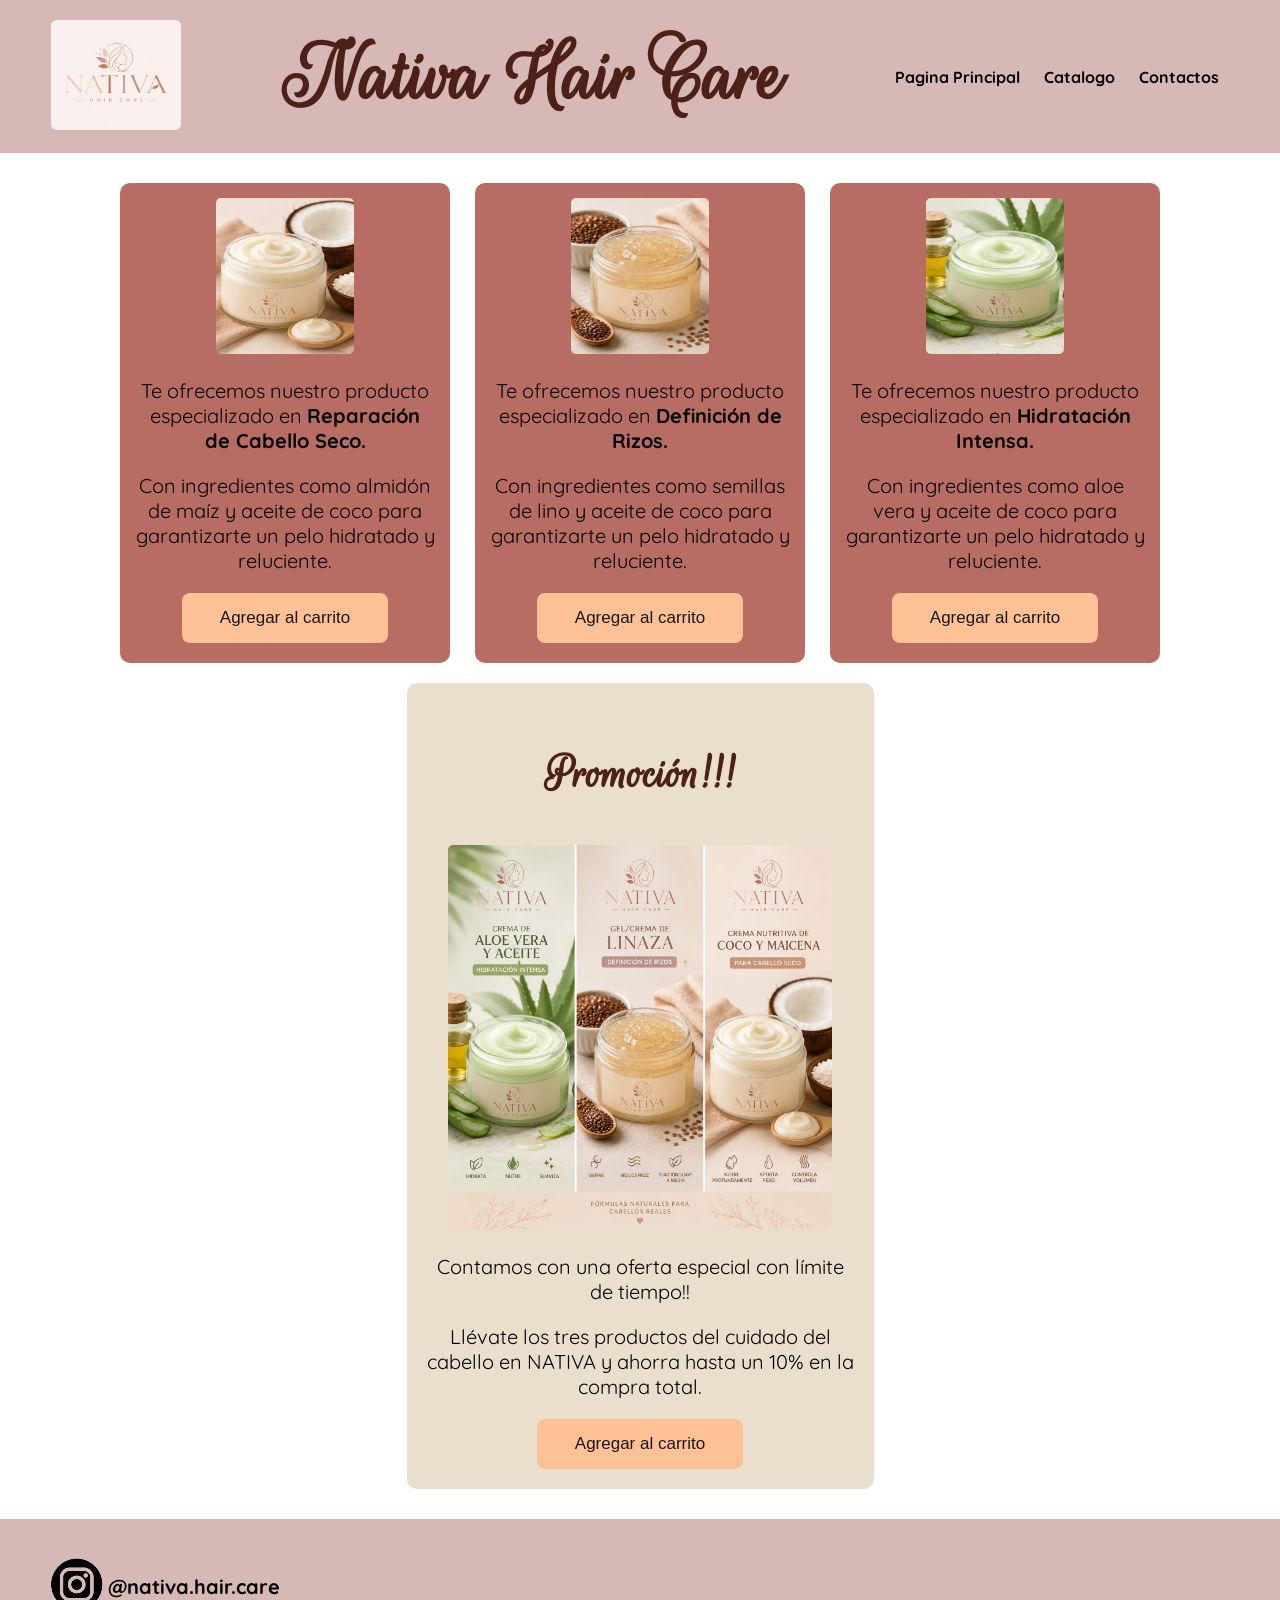
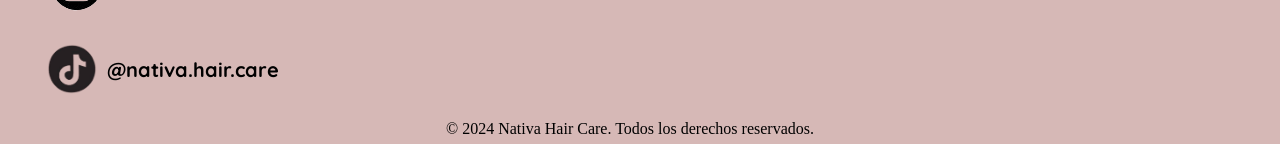
==== commit 224b9eb7: "Cambios repositorio final" ====
--- a/html/catalogo.html
+++ b/html/catalogo.html
@@ -4,11 +4,12 @@
 <head>
     <meta charset="UTF-8">
     <title>Catálogo</title>
-    <link rel="stylesheet" href="../css/catalogo.css">
+    <link rel="stylesheet" href="/CSS/catalogo.css">
     <link rel="preconnect" href="https://fonts.googleapis.com">
     <link rel="preconnect" href="https://fonts.gstatic.com" crossorigin>
     <link href="https://fonts.googleapis.com/css2?family=Quicksand:wght@300..700&family=Rouge+Script&display=swap"
         rel="stylesheet">
+    <link rel="icon" href="../imagenes/logo.jpg" type="image/jpg">
 </head>
 
 <body>
--- a/CSS/catalogo.css
+++ b/CSS/catalogo.css
@@ -0,0 +1,324 @@
+body{
+   margin: 0;
+}
+
+
+header{
+   width: 100%;
+   height: 17vh;
+   background-color: #c89f9cbb;
+   display: flex;
+   justify-content: space-around;
+   align-items: center;
+}
+
+header img {
+    width: 130px;
+    height: 110px;
+    border-radius: 5%;
+}
+
+header h1{
+   font-size: 65pt;
+   font-family: "Rouge Script", cursive;
+   color: rgb(77, 32, 24);
+}
+header a{
+   text-decoration: none;
+   color: rgb(0, 0, 0);
+   font-family: "Quicksand", sans-serif;
+   margin: 10px;
+   font-weight: bold;
+}
+header a:hover{
+   color: #C97C5D;
+}
+
+main{
+   display: flex;
+   justify-content: space-around;
+   padding: 30px;
+   flex-wrap: wrap;
+   gap: 20px;
+}
+
+
+.catalogo{
+   display: flex;
+   gap: 25px;
+   align-items: center;
+   flex-wrap: wrap;
+   justify-content: center;
+}
+
+.producto{
+   background-color: #b76d63;
+   width: 300px;
+   height: 450px;
+   padding: 15px;
+   border-radius: 10px;
+   text-align: center;
+   font-family: "Quicksand", sans-serif;
+}
+.producto img{
+   width: 138.25px;
+   height: 156.4px;
+   border-radius: 5px;
+}
+.producto p{
+   font-size: 20px;
+}
+
+.promo{
+   width: 35%;
+   background-color: #eadfcd;
+   padding: 20px;
+   border-radius: 10px;
+   text-align: center;
+   font-family: "Quicksand", sans-serif;
+   font-size: 20px;
+}
+.promo h2{
+   font-size: 50px;
+   font-family: "Rouge Script", cursive;
+   color: rgb(77, 32, 24);
+}
+.promo img{
+   width: 90%;
+   border-radius: 5px;
+}
+
+
+footer {
+    width: 100%;
+    height: 25vh;
+    background-color: #c89f9cbb;
+}
+
+#redes {
+    display: flex;
+    justify-content: left;
+    flex-direction: column;
+    padding-left: 20px;
+    padding-top: 20px;
+}
+
+#copywright {
+    display: flex;
+    justify-content: center;
+    align-items: center;
+    padding-right: 20px;
+}
+
+footer a {
+    text-decoration: none;
+    color: rgb(0, 0, 0);
+    font-family: "Quicksand", sans-serif;
+    font-size: 15pt;
+    margin: 10px;
+    font-weight: bold;
+    display: flex;
+    align-items: center;
+}
+#tiktok {
+    width: 50px;
+    height: 50px;
+    margin-right: 10px;
+    margin-left: 17px;  
+}
+
+/* From Uiverse.io by MuhammadHasann */ 
+
+
+button {
+  padding: 12px 35px;
+  background: #fec195;
+  font-size: 17px;
+  font-weight: 500;
+  color: #181818;
+  border: 3px solid #fec195;
+  border-radius: 8px;
+  box-shadow: 0 0 0 #fec1958c;
+  transition: all 0.3s ease-in-out;
+  cursor: pointer;
+   position: relative;
+   overflow: visible; /* ⭐ NECESARIO para estrellas */
+   display: inline-block;
+}
+
+button:hover {
+    transform: scale(1.1);
+    background-color: #582630;
+    color: white;
+}
+
+.star-1 {
+  position: absolute;
+  top: 20%;
+  left: 20%;
+  width: 25px;
+  height: auto;
+  filter: drop-shadow(0 0 0 #fffdef);
+  z-index: -5;
+  transition: all 1s cubic-bezier(0.05, 0.83, 0.43, 0.96);
+}
+
+.star-2 {
+  position: absolute;
+  top: 45%;
+  left: 45%;
+  width: 15px;
+  height: auto;
+  filter: drop-shadow(0 0 0 #fffdef);
+  z-index: -5;
+  transition: all 1s cubic-bezier(0, 0.4, 0, 1.01);
+}
+
+.star-3 {
+  position: absolute;
+  top: 40%;
+  left: 40%;
+  width: 5px;
+  height: auto;
+  filter: drop-shadow(0 0 0 #fffdef);
+  z-index: -5;
+  transition: all 1s cubic-bezier(0, 0.4, 0, 1.01);
+}
+
+.star-4 {
+  position: absolute;
+  top: 20%;
+  left: 40%;
+  width: 8px;
+  height: auto;
+  filter: drop-shadow(0 0 0 #fffdef);
+  z-index: -5;
+  transition: all 0.8s cubic-bezier(0, 0.4, 0, 1.01);
+}
+
+.star-5 {
+  position: absolute;
+  top: 25%;
+  left: 45%;
+  width: 15px;
+  height: auto;
+  filter: drop-shadow(0 0 0 #fffdef);
+  z-index: -5;
+  transition: all 0.6s cubic-bezier(0, 0.4, 0, 1.01);
+}
+
+.star-6 {
+  position: absolute;
+  top: 5%;
+  left: 50%;
+  width: 5px;
+  height: auto;
+  filter: drop-shadow(0 0 0 #fffdef);
+  z-index: -5;
+  transition: all 0.8s ease;
+}
+
+button:hover {
+  background-color: #582630;
+  box-shadow: 0 0 25px #fec1958c;
+  color: #eee2df;
+  border: 3px solid #582630;
+  border-radius: 8px;
+}
+
+button:hover .star-1 {
+  position: absolute;
+  top: -80%;
+  left: -30%;
+  width: 25px;
+  height: auto;
+  filter: drop-shadow(0 0 10px #fffdef);
+  z-index: 2;
+}
+
+button:hover .star-2 {
+  position: absolute;
+  top: -25%;
+  left: 10%;
+  width: 15px;
+  height: auto;
+  filter: drop-shadow(0 0 10px #fffdef);
+  z-index: 2;
+}
+
+button:hover .star-3 {
+  position: absolute;
+  top: 55%;
+  left: 25%;
+  width: 5px;
+  height: auto;
+  filter: drop-shadow(0 0 10px #fffdef);
+  z-index: 2;
+}
+
+button:hover .star-4 {
+  position: absolute;
+  top: 30%;
+  left: 80%;
+  width: 8px;
+  height: auto;
+  filter: drop-shadow(0 0 10px #fffdef);
+  z-index: 2;
+}
+
+button:hover .star-5 {
+  position: absolute;
+  top: 25%;
+  left: 115%;
+  width: 15px;
+  height: auto;
+  filter: drop-shadow(0 0 10px #fffdef);
+  z-index: 2;
+}
+
+button:hover .star-6 {
+  position: absolute;
+  top: 5%;
+  left: 60%;
+  width: 5px;
+  height: auto;
+  filter: drop-shadow(0 0 10px #fffdef);
+  z-index: 2;
+}
+
+.fil0 {
+  fill: #fffdef;
+}
+
+
+/* ================= RESPONSIVE ================= */
+
+
+@media screen and (max-width: 768px){
+
+   header{
+      flex-direction: column;
+      text-align: center;
+      height: auto;
+   }
+
+   main{
+      flex-direction: column;
+      align-items: center;
+   }
+
+   .catalogo{
+      flex-direction: column;
+      align-items: center;
+   }
+
+   .promo{
+      width: 80%;
+   }
+
+   /* ⭐ IMPORTANTE: evita overflow raro */
+   .producto{
+      width: 90%;
+      height: auto;
+   }
+}
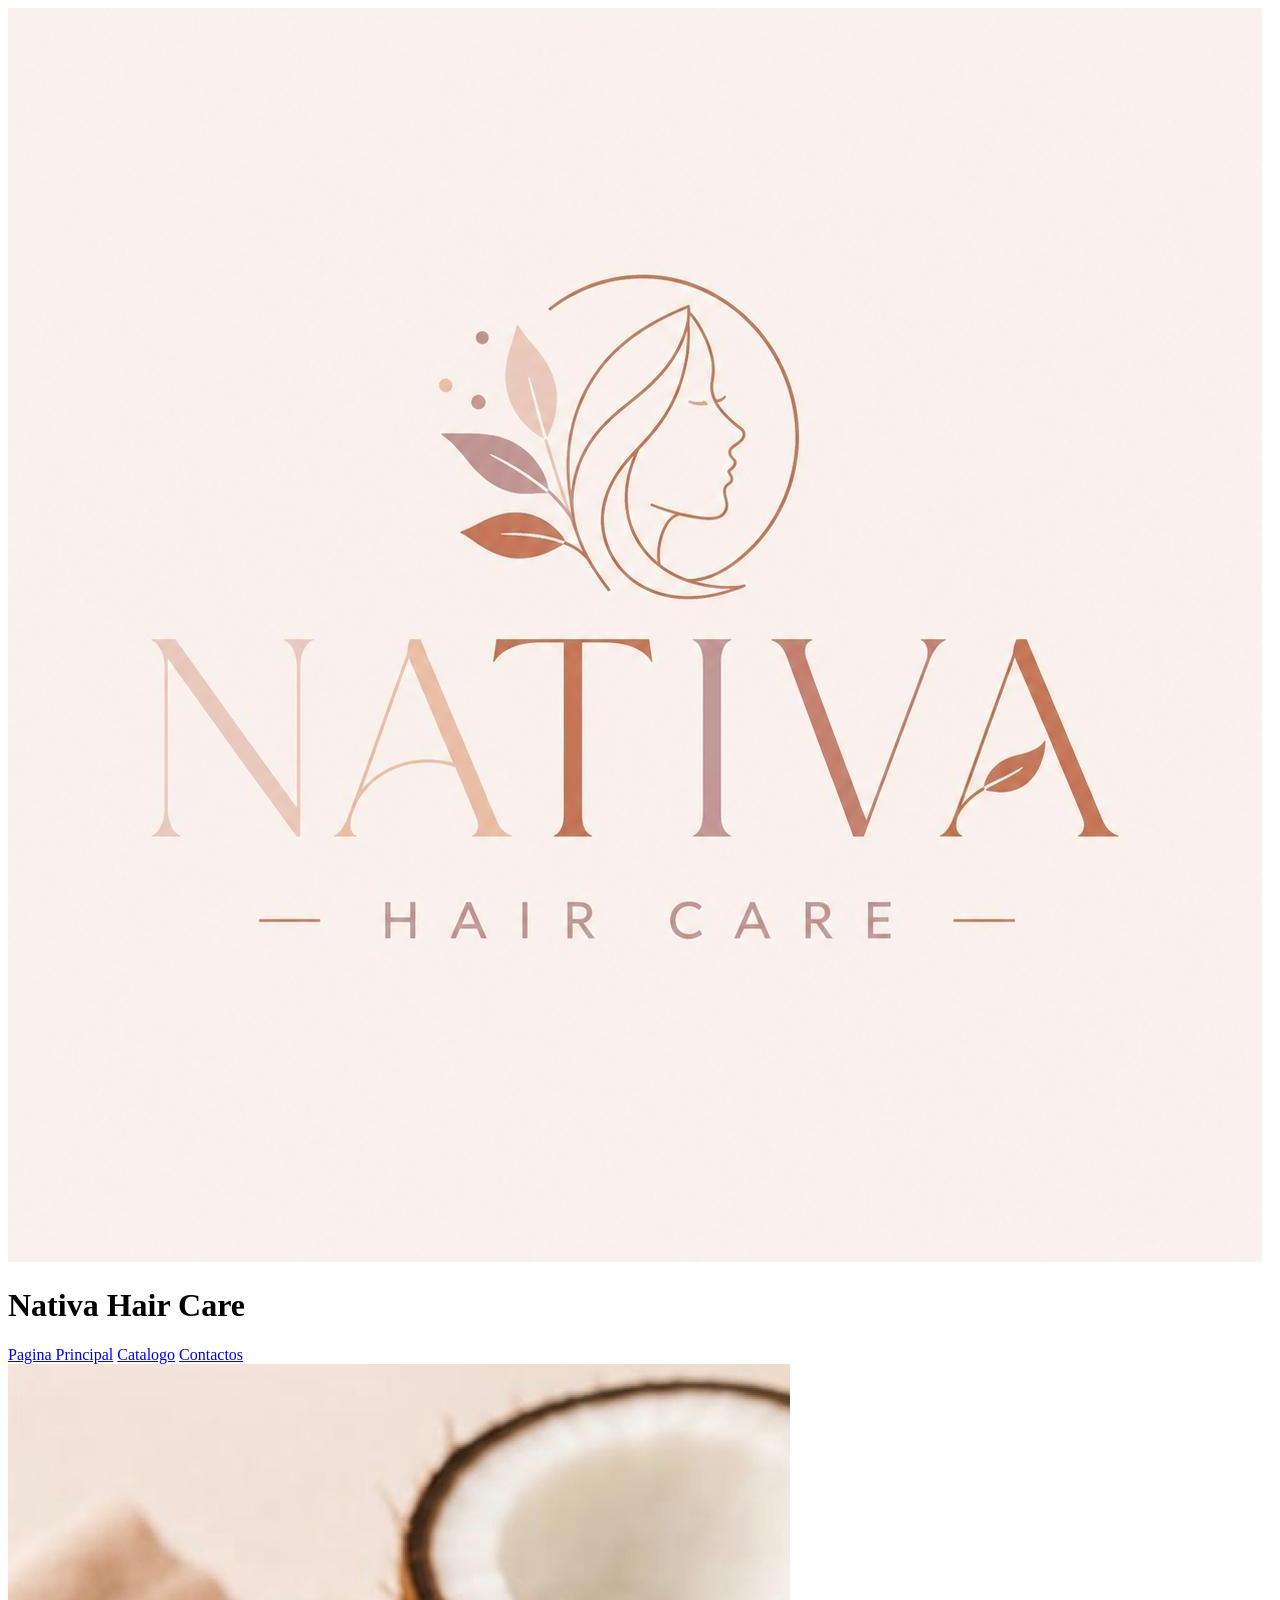
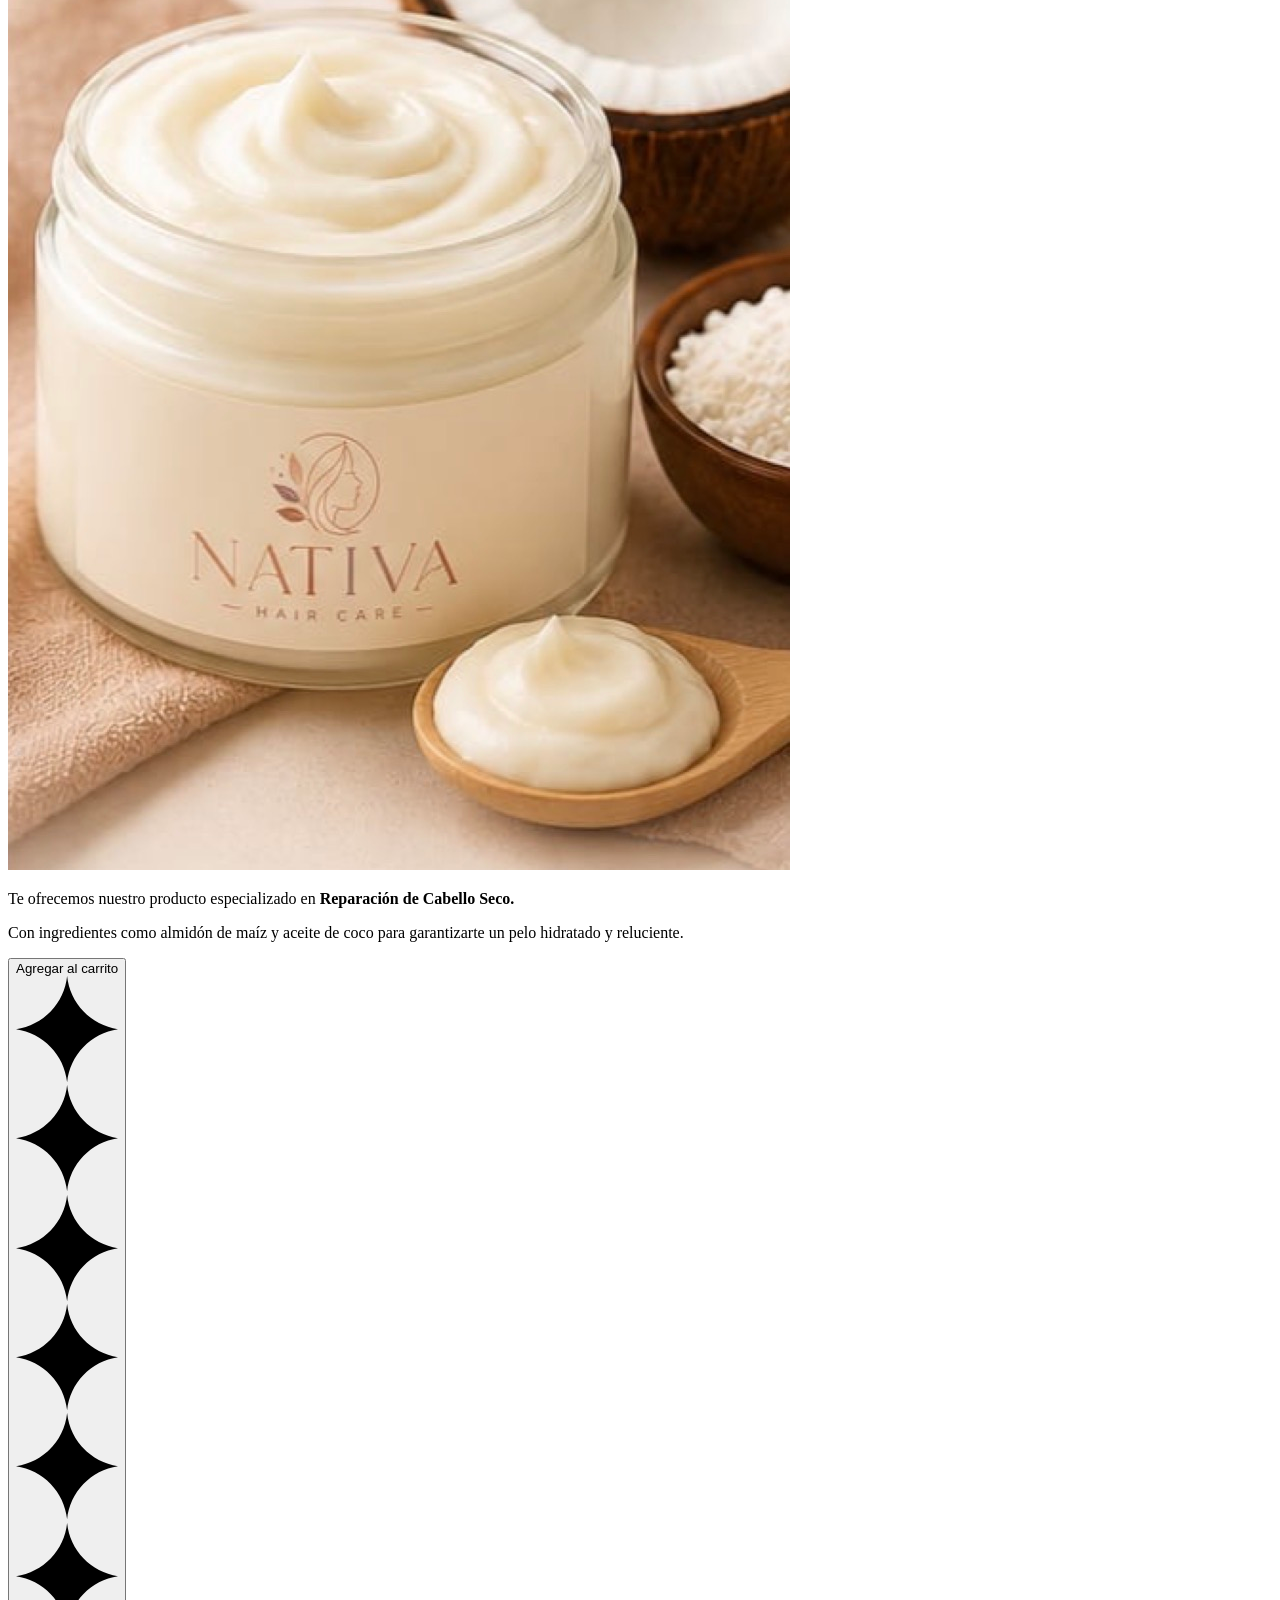
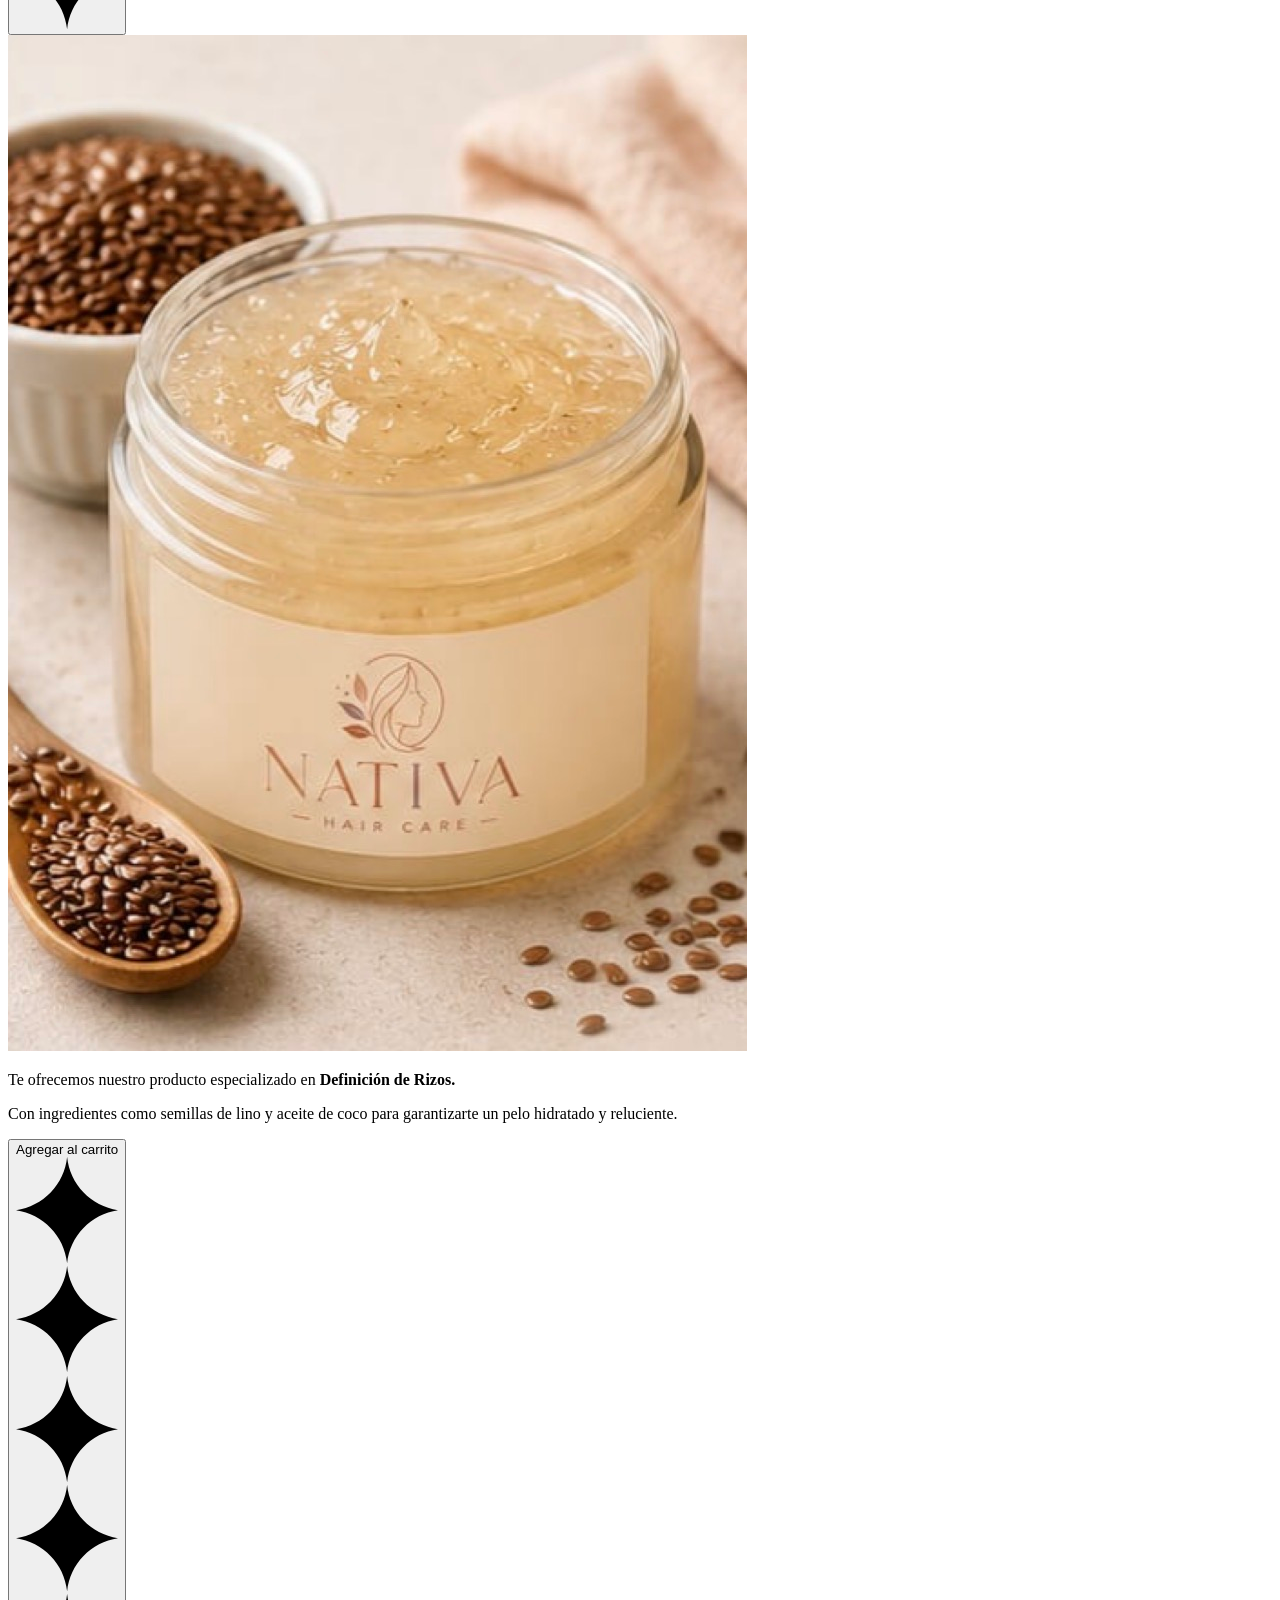
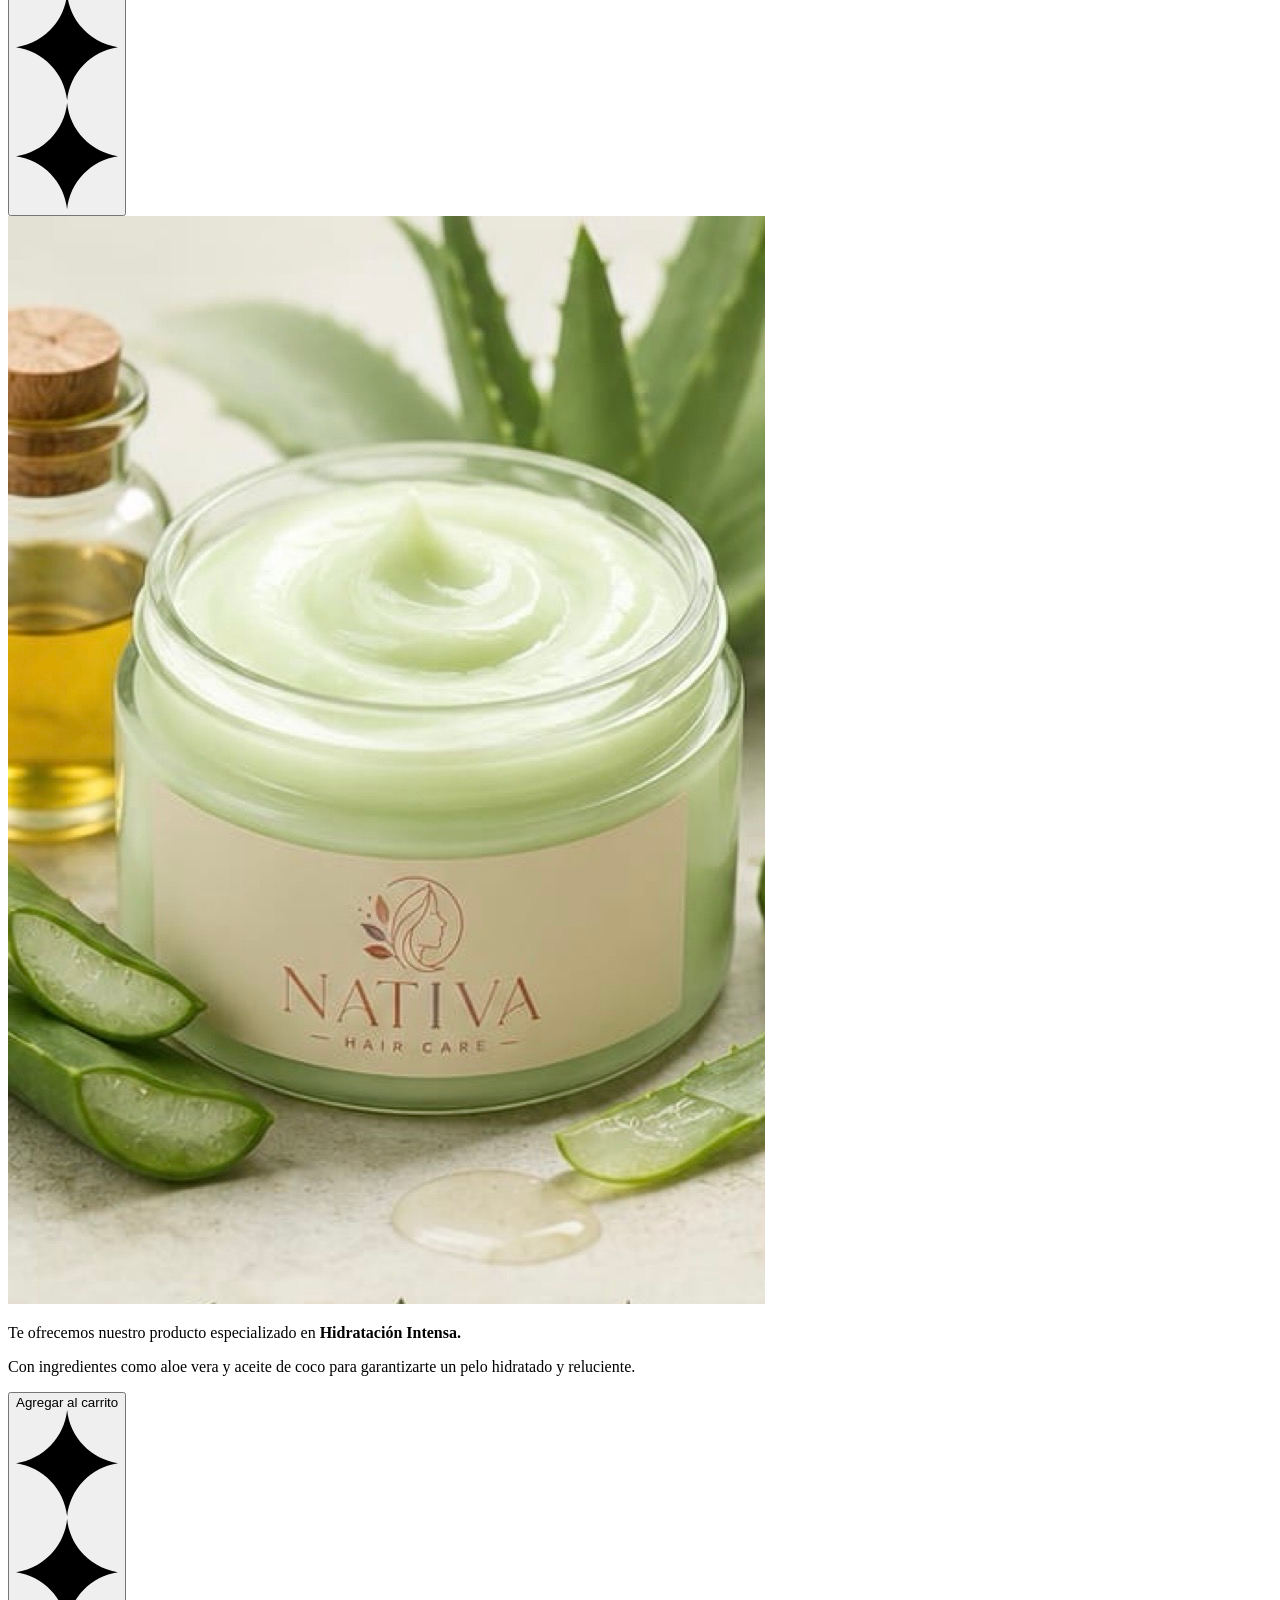
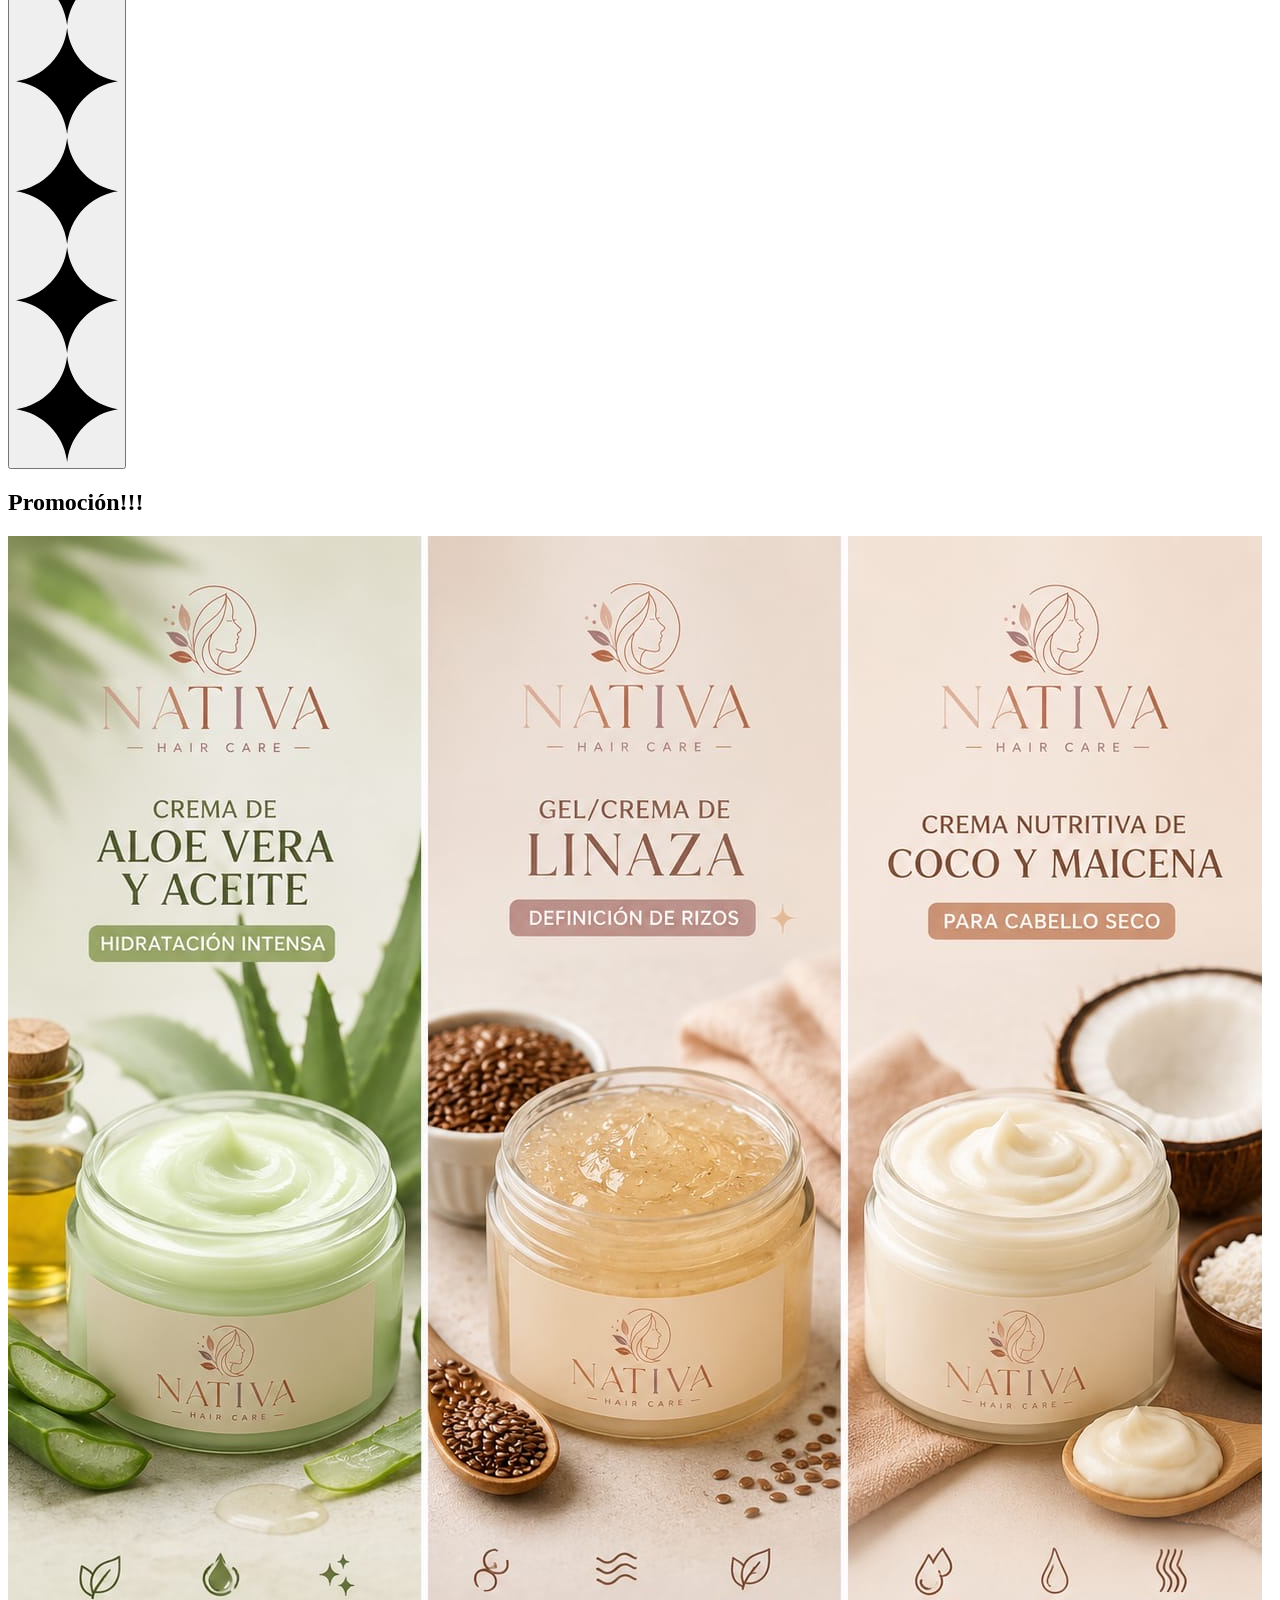
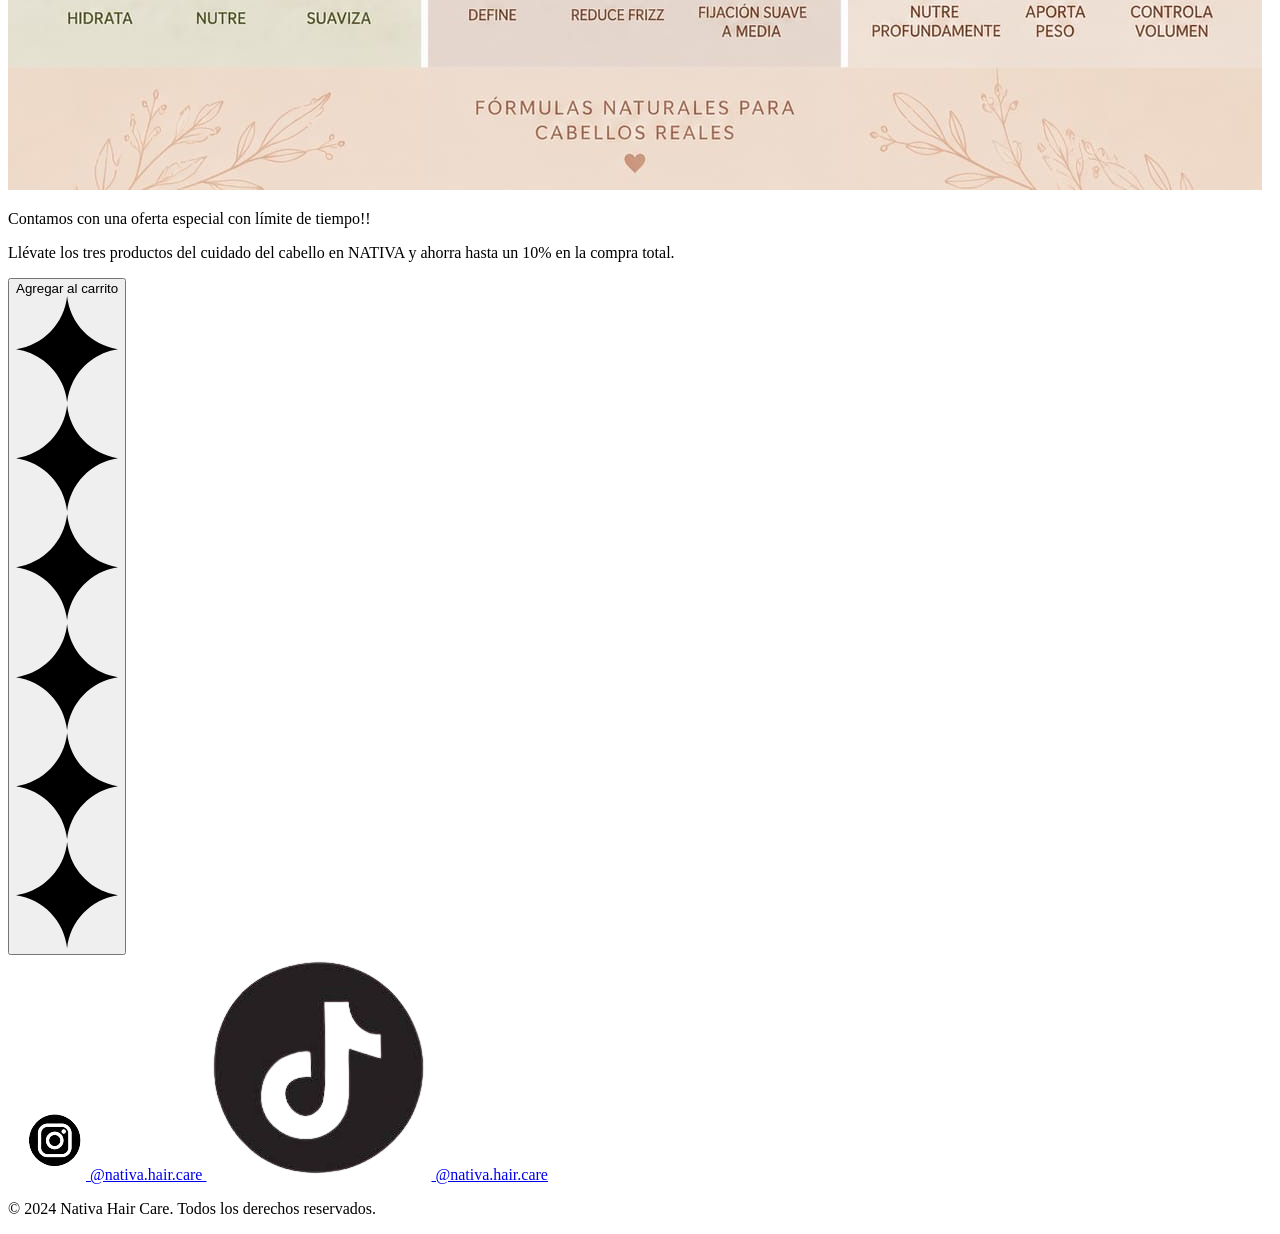
==== commit a1e7725a: "Cambios repositorio final a ver" ====
--- a/html/catalogo.html
+++ b/html/catalogo.html
@@ -4,7 +4,7 @@
 <head>
     <meta charset="UTF-8">
     <title>Catálogo</title>
-    <link rel="stylesheet" href="/CSS/catalogo.css">
+    <link rel="stylesheet" href="CSS/catalogo.css">
     <link rel="preconnect" href="https://fonts.googleapis.com">
     <link rel="preconnect" href="https://fonts.gstatic.com" crossorigin>
     <link href="https://fonts.googleapis.com/css2?family=Quicksand:wght@300..700&family=Rouge+Script&display=swap"
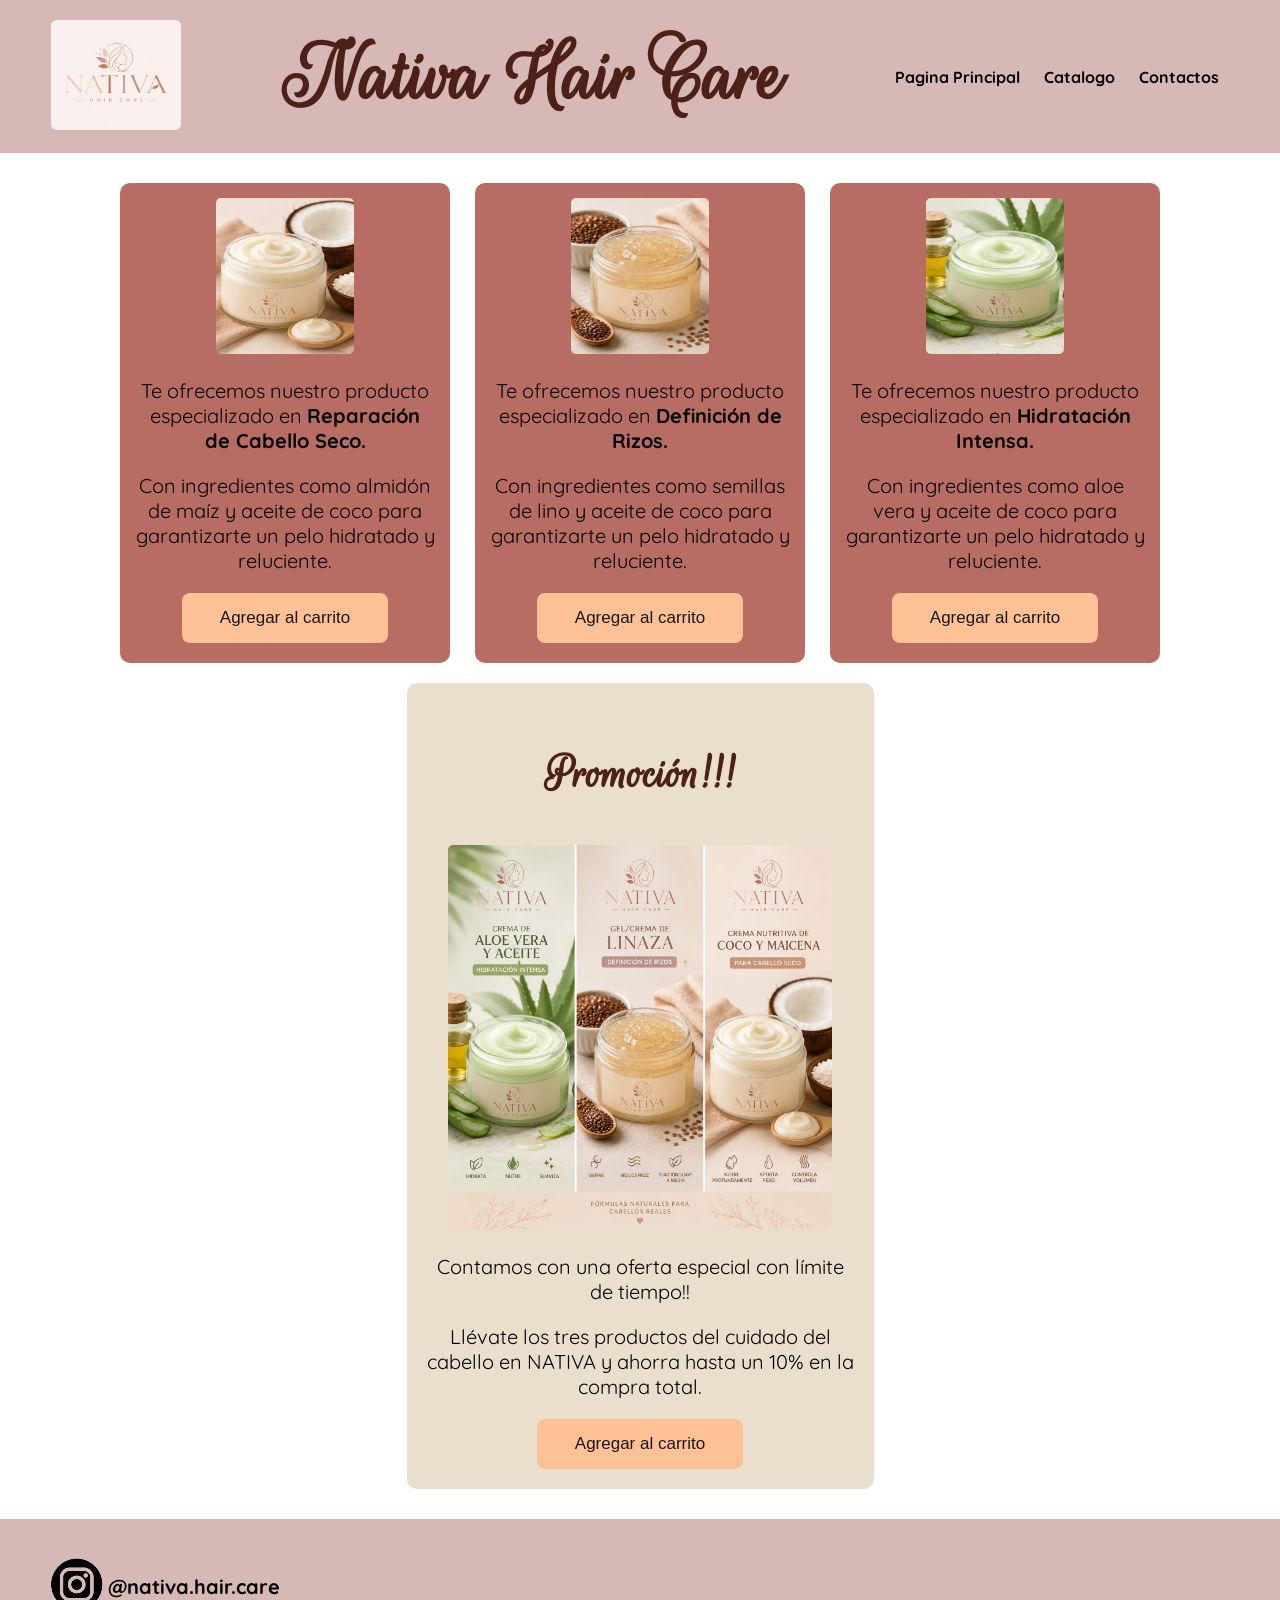
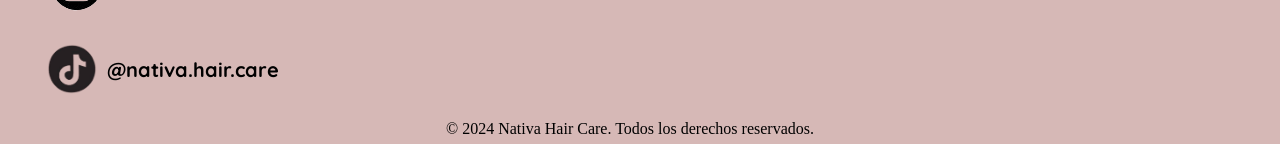
==== commit 55ca59e0: "Cambios repositorio final a ver" ====
--- a/html/catalogo.html
+++ b/html/catalogo.html
@@ -4,7 +4,7 @@
 <head>
     <meta charset="UTF-8">
     <title>Catálogo</title>
-    <link rel="stylesheet" href="CSS/catalogo.css">
+    <link rel="stylesheet" href="../CSS/catalogo.css">
     <link rel="preconnect" href="https://fonts.googleapis.com">
     <link rel="preconnect" href="https://fonts.gstatic.com" crossorigin>
     <link href="https://fonts.googleapis.com/css2?family=Quicksand:wght@300..700&family=Rouge+Script&display=swap"
--- a/CSS/catalogo.css
+++ b/CSS/catalogo.css
@@ -0,0 +1,324 @@
+body{
+   margin: 0;
+}
+
+
+header{
+   width: 100%;
+   height: 17vh;
+   background-color: #c89f9cbb;
+   display: flex;
+   justify-content: space-around;
+   align-items: center;
+}
+
+header img {
+    width: 130px;
+    height: 110px;
+    border-radius: 5%;
+}
+
+header h1{
+   font-size: 65pt;
+   font-family: "Rouge Script", cursive;
+   color: rgb(77, 32, 24);
+}
+header a{
+   text-decoration: none;
+   color: rgb(0, 0, 0);
+   font-family: "Quicksand", sans-serif;
+   margin: 10px;
+   font-weight: bold;
+}
+header a:hover{
+   color: #C97C5D;
+}
+
+main{
+   display: flex;
+   justify-content: space-around;
+   padding: 30px;
+   flex-wrap: wrap;
+   gap: 20px;
+}
+
+
+.catalogo{
+   display: flex;
+   gap: 25px;
+   align-items: center;
+   flex-wrap: wrap;
+   justify-content: center;
+}
+
+.producto{
+   background-color: #b76d63;
+   width: 300px;
+   height: 450px;
+   padding: 15px;
+   border-radius: 10px;
+   text-align: center;
+   font-family: "Quicksand", sans-serif;
+}
+.producto img{
+   width: 138.25px;
+   height: 156.4px;
+   border-radius: 5px;
+}
+.producto p{
+   font-size: 20px;
+}
+
+.promo{
+   width: 35%;
+   background-color: #eadfcd;
+   padding: 20px;
+   border-radius: 10px;
+   text-align: center;
+   font-family: "Quicksand", sans-serif;
+   font-size: 20px;
+}
+.promo h2{
+   font-size: 50px;
+   font-family: "Rouge Script", cursive;
+   color: rgb(77, 32, 24);
+}
+.promo img{
+   width: 90%;
+   border-radius: 5px;
+}
+
+
+footer {
+    width: 100%;
+    height: 25vh;
+    background-color: #c89f9cbb;
+}
+
+#redes {
+    display: flex;
+    justify-content: left;
+    flex-direction: column;
+    padding-left: 20px;
+    padding-top: 20px;
+}
+
+#copywright {
+    display: flex;
+    justify-content: center;
+    align-items: center;
+    padding-right: 20px;
+}
+
+footer a {
+    text-decoration: none;
+    color: rgb(0, 0, 0);
+    font-family: "Quicksand", sans-serif;
+    font-size: 15pt;
+    margin: 10px;
+    font-weight: bold;
+    display: flex;
+    align-items: center;
+}
+#tiktok {
+    width: 50px;
+    height: 50px;
+    margin-right: 10px;
+    margin-left: 17px;  
+}
+
+/* From Uiverse.io by MuhammadHasann */ 
+
+
+button {
+  padding: 12px 35px;
+  background: #fec195;
+  font-size: 17px;
+  font-weight: 500;
+  color: #181818;
+  border: 3px solid #fec195;
+  border-radius: 8px;
+  box-shadow: 0 0 0 #fec1958c;
+  transition: all 0.3s ease-in-out;
+  cursor: pointer;
+   position: relative;
+   overflow: visible; /* ⭐ NECESARIO para estrellas */
+   display: inline-block;
+}
+
+button:hover {
+    transform: scale(1.1);
+    background-color: #582630;
+    color: white;
+}
+
+.star-1 {
+  position: absolute;
+  top: 20%;
+  left: 20%;
+  width: 25px;
+  height: auto;
+  filter: drop-shadow(0 0 0 #fffdef);
+  z-index: -5;
+  transition: all 1s cubic-bezier(0.05, 0.83, 0.43, 0.96);
+}
+
+.star-2 {
+  position: absolute;
+  top: 45%;
+  left: 45%;
+  width: 15px;
+  height: auto;
+  filter: drop-shadow(0 0 0 #fffdef);
+  z-index: -5;
+  transition: all 1s cubic-bezier(0, 0.4, 0, 1.01);
+}
+
+.star-3 {
+  position: absolute;
+  top: 40%;
+  left: 40%;
+  width: 5px;
+  height: auto;
+  filter: drop-shadow(0 0 0 #fffdef);
+  z-index: -5;
+  transition: all 1s cubic-bezier(0, 0.4, 0, 1.01);
+}
+
+.star-4 {
+  position: absolute;
+  top: 20%;
+  left: 40%;
+  width: 8px;
+  height: auto;
+  filter: drop-shadow(0 0 0 #fffdef);
+  z-index: -5;
+  transition: all 0.8s cubic-bezier(0, 0.4, 0, 1.01);
+}
+
+.star-5 {
+  position: absolute;
+  top: 25%;
+  left: 45%;
+  width: 15px;
+  height: auto;
+  filter: drop-shadow(0 0 0 #fffdef);
+  z-index: -5;
+  transition: all 0.6s cubic-bezier(0, 0.4, 0, 1.01);
+}
+
+.star-6 {
+  position: absolute;
+  top: 5%;
+  left: 50%;
+  width: 5px;
+  height: auto;
+  filter: drop-shadow(0 0 0 #fffdef);
+  z-index: -5;
+  transition: all 0.8s ease;
+}
+
+button:hover {
+  background-color: #582630;
+  box-shadow: 0 0 25px #fec1958c;
+  color: #eee2df;
+  border: 3px solid #582630;
+  border-radius: 8px;
+}
+
+button:hover .star-1 {
+  position: absolute;
+  top: -80%;
+  left: -30%;
+  width: 25px;
+  height: auto;
+  filter: drop-shadow(0 0 10px #fffdef);
+  z-index: 2;
+}
+
+button:hover .star-2 {
+  position: absolute;
+  top: -25%;
+  left: 10%;
+  width: 15px;
+  height: auto;
+  filter: drop-shadow(0 0 10px #fffdef);
+  z-index: 2;
+}
+
+button:hover .star-3 {
+  position: absolute;
+  top: 55%;
+  left: 25%;
+  width: 5px;
+  height: auto;
+  filter: drop-shadow(0 0 10px #fffdef);
+  z-index: 2;
+}
+
+button:hover .star-4 {
+  position: absolute;
+  top: 30%;
+  left: 80%;
+  width: 8px;
+  height: auto;
+  filter: drop-shadow(0 0 10px #fffdef);
+  z-index: 2;
+}
+
+button:hover .star-5 {
+  position: absolute;
+  top: 25%;
+  left: 115%;
+  width: 15px;
+  height: auto;
+  filter: drop-shadow(0 0 10px #fffdef);
+  z-index: 2;
+}
+
+button:hover .star-6 {
+  position: absolute;
+  top: 5%;
+  left: 60%;
+  width: 5px;
+  height: auto;
+  filter: drop-shadow(0 0 10px #fffdef);
+  z-index: 2;
+}
+
+.fil0 {
+  fill: #fffdef;
+}
+
+
+/* ================= RESPONSIVE ================= */
+
+
+@media screen and (max-width: 768px){
+
+   header{
+      flex-direction: column;
+      text-align: center;
+      height: auto;
+   }
+
+   main{
+      flex-direction: column;
+      align-items: center;
+   }
+
+   .catalogo{
+      flex-direction: column;
+      align-items: center;
+   }
+
+   .promo{
+      width: 80%;
+   }
+
+   /* ⭐ IMPORTANTE: evita overflow raro */
+   .producto{
+      width: 90%;
+      height: auto;
+   }
+}
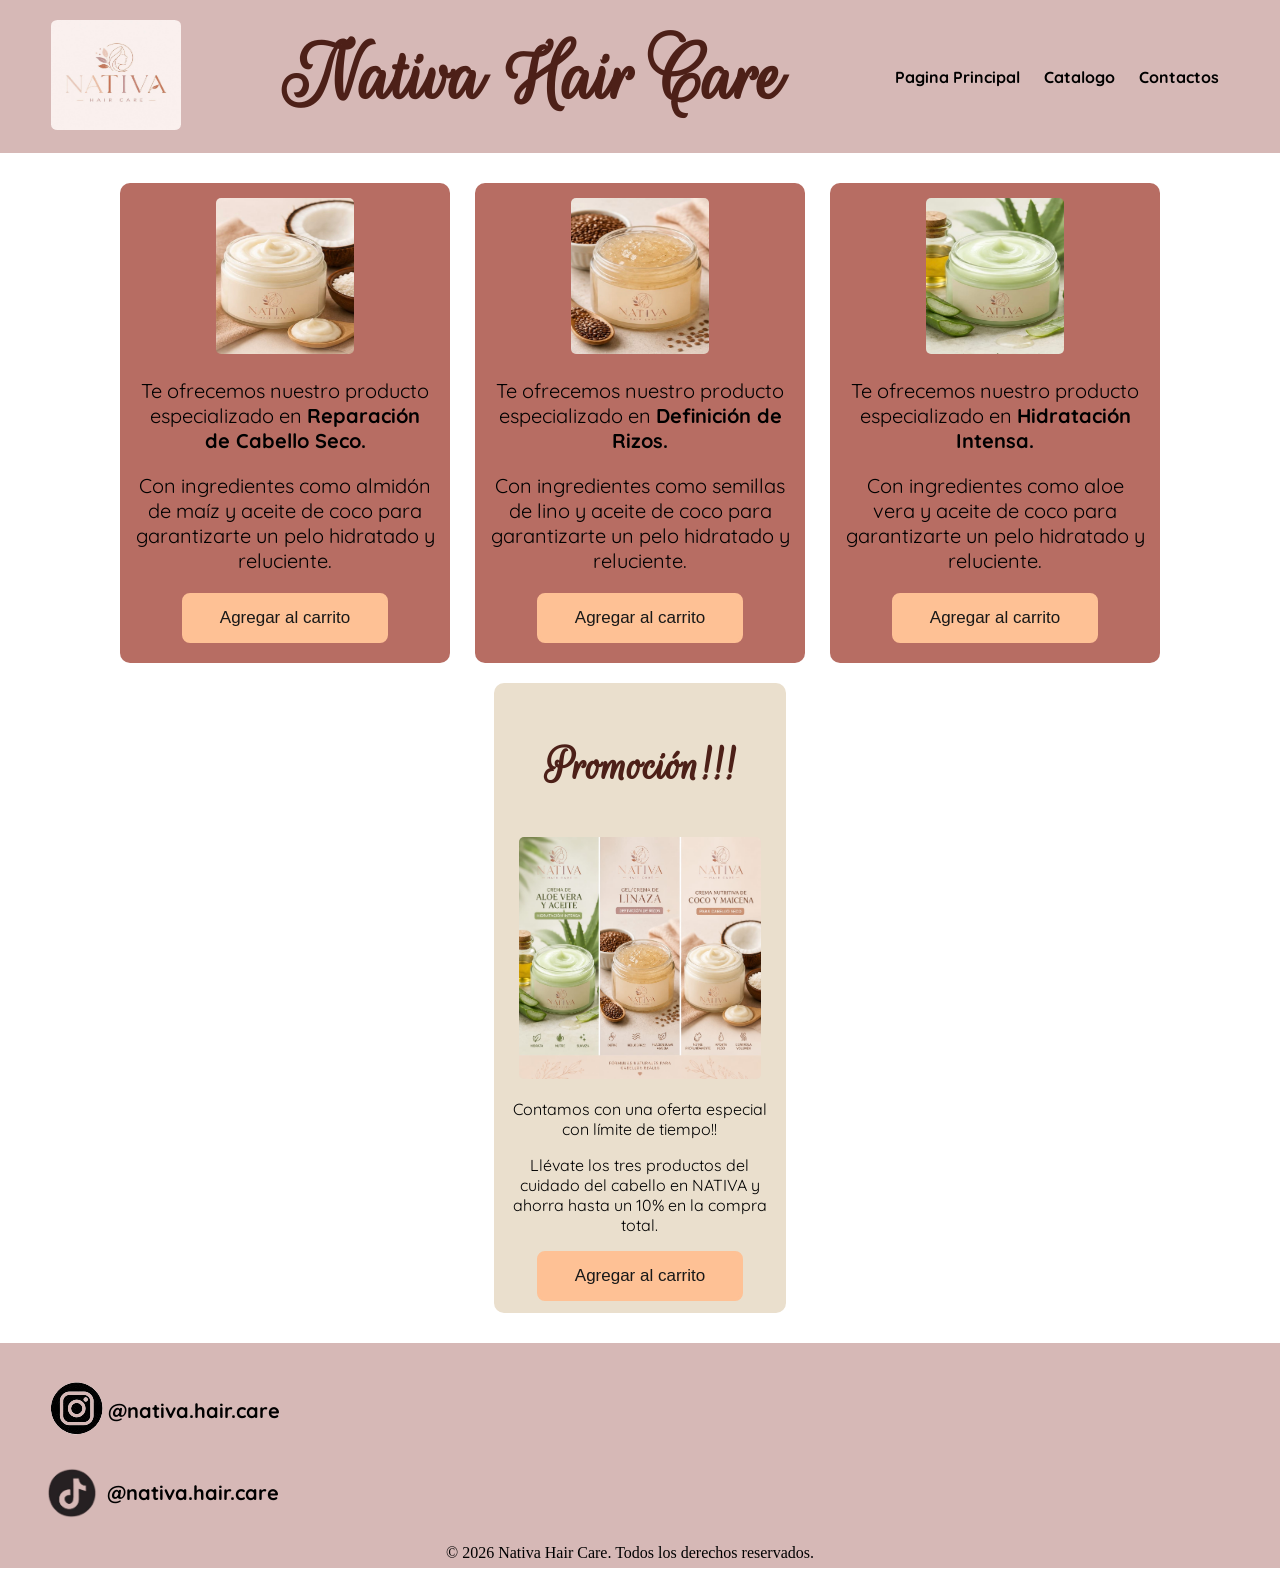
==== commit d7fe9cb9: "ultimos cambios" ====
--- a/html/catalogo.html
+++ b/html/catalogo.html
@@ -414,7 +414,7 @@
 
         <div id="copywright">
             <p class="footer-item">
-                © 2024 Nativa Hair Care. Todos los derechos reservados.
+                © 2026 Nativa Hair Care. Todos los derechos reservados.
             </p>
         </div>
     </footer>
--- a/CSS/catalogo.css
+++ b/CSS/catalogo.css
@@ -70,13 +70,13 @@
 }
 
 .promo{
-   width: 35%;
+   width: 22%;
    background-color: #eadfcd;
-   padding: 20px;
+   padding: 12px;
    border-radius: 10px;
    text-align: center;
    font-family: "Quicksand", sans-serif;
-   font-size: 20px;
+   font-size: 16px;
 }
 .promo h2{
    font-size: 50px;
